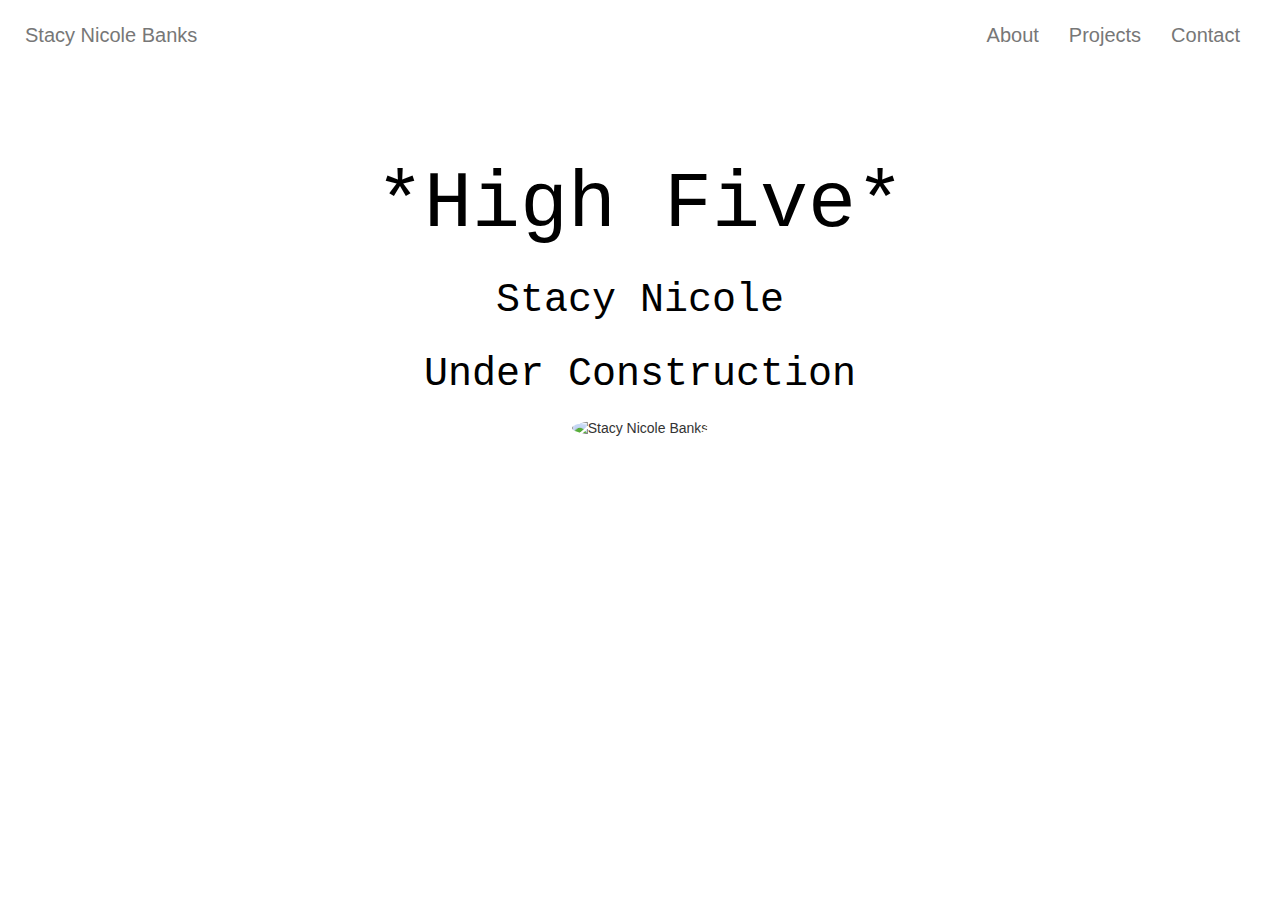
==== Website_under_construction.html @ e882a3a2 "added my picture" ====
<!DOCTYPE html>
<html>

<head>
    <title>Stacy Nicole</title>

    <head>
        <link rel="stylesheet" type="text/css" href="style.css">
        <meta charset="utf-8">
        <meta http-equiv="X-UA-Compatible" content="IE=edge">
        <meta name="viewport" content="width=device-width, initial-scale=1">
        <title>Bootstrap 101 Template</title>

        <!-- Bootstrap -->
        <link href="dist/css/bootstrap.min.css" rel="stylesheet">

        <!-- HTML5 shim and Respond.js for IE8 support of HTML5 elements and media queries -->
        <!-- WARNING: Respond.js doesn't work if you view the page via file:// -->
        <!--[if lt IE 9]>
      <script src="https://oss.maxcdn.com/html5shiv/3.7.2/html5shiv.min.js"></script>
      <script src="https://oss.maxcdn.com/respond/1.4.2/respond.min.js"></script>
      <![endif]-->
  </head>
</head>

<body>
    <nav class="navbar navbar-default" role="navigation" id="navigationbar">
      <div class="container-fluid">
        <!-- Brand and toggle get grouped for better mobile display -->
        <div class="navbar-header">
          <button type="button" class="navbar-toggle collapsed" data-toggle="collapse" data-target="#bs-example-navbar-collapse-1">
            <span class="sr-only">Toggle navigation</span>
            <span class="icon-bar"></span>
            <span class="icon-bar"></span>
            <span class="icon-bar"></span>
          </button>
          <a class="navbar-brand" href="#" id="stacy">Stacy Nicole Banks</a>
        </div>

        <!-- Collect the nav links, forms, and other content for toggling -->
        <div class="collapse navbar-collapse" id="bs-example-navbar-collapse-1">
          <ul class="nav navbar-nav">
          </ul>
          <ul class="nav navbar-nav navbar-right">
            <li><a href="#" id="navbuttons">About</a></li>
            <li><a href="#" id="navbuttons">Projects</a></li>
            <li><a href="#" id="navbuttons">Contact</a></li>
            <li class="dropdown">
              <ul class="dropdown-menu" role="menu">
              </ul>
            </li>
          </ul>
        </div><!-- /.navbar-collapse -->
      </div><!-- /.container-fluid -->
    </nav>
    <div class="row">
      <div class="col-md-12">
            <div class="welcomepage">
            <h1 class="day">*High Five*</h1>
            <h2 class="stacy">Stacy Nicole</h2>
            <h3 class="under">Under Construction</h3>
            <div class="row text-center">
            <img id="stacypic" src="stcybanks002.jpg" alt="Stacy Nicole Banks" class="img-circle">
            </div>
        </div>
      </div>
    </div>


<!--     <img src="..." alt="Shelf It" class="img-circle">
    <img src="..." alt="GPS Global Champion" class="img-circle">
    <img src="..." alt="..." class="img-circle"> -->


    <!-- jQuery (necessary for Bootstrap's JavaScript plugins) -->
    <script src="https://ajax.googleapis.com/ajax/libs/jquery/1.11.1/jquery.min.js"></script>
    <!-- Include all compiled plugins (below), or include individual files as needed -->
    <script src="dist/js/bootstrap.min.js"></script>
</body>

</html>
---- style.css ----
#navigationbar {
    background-color: transparent;
    border: transparent;
}
.navbar {
    padding: 10px;
}

#stacy {
    font-size: 20px;
}
#stacy:hover{
    color: purple;
}

#navbuttons {
    float: right;
    text-decoration: none;
    font-size: 20px;
}
#navbuttons:hover{
    color: purple;
}

 .welcomepage {
   background: url("Gradient-Background-17.jpg") no-repeat center fixed;
   width: 600px;
   height: 600px;
   background-color: transparent;
   padding-top: 350px;
   top: 0;
   bottom: 0;
   left: 0;
   right: 0;
   position: absolute;
   margin: auto;
}
.day {
   width: 600px;
   text-align: center;
   font-size: 60pt;
   color: black;
   font-family: courier;
   padding-bottom: 10px;
   background-color: transparent;
}
.stacy {
   text-align: center;
   color: black;
   font-size: 30pt;
   font-family: courier;
   padding-bottom: 10px;
   background-color: transparent;
}
.under {
   text-align: center;
   color: black;
   font-size: 30pt;
   font-family: courier;
   padding-bottom: 10px;
   background-color: transparent;
}
#stacypic {
    max-width: 300px;
    max-height: 300px;
}
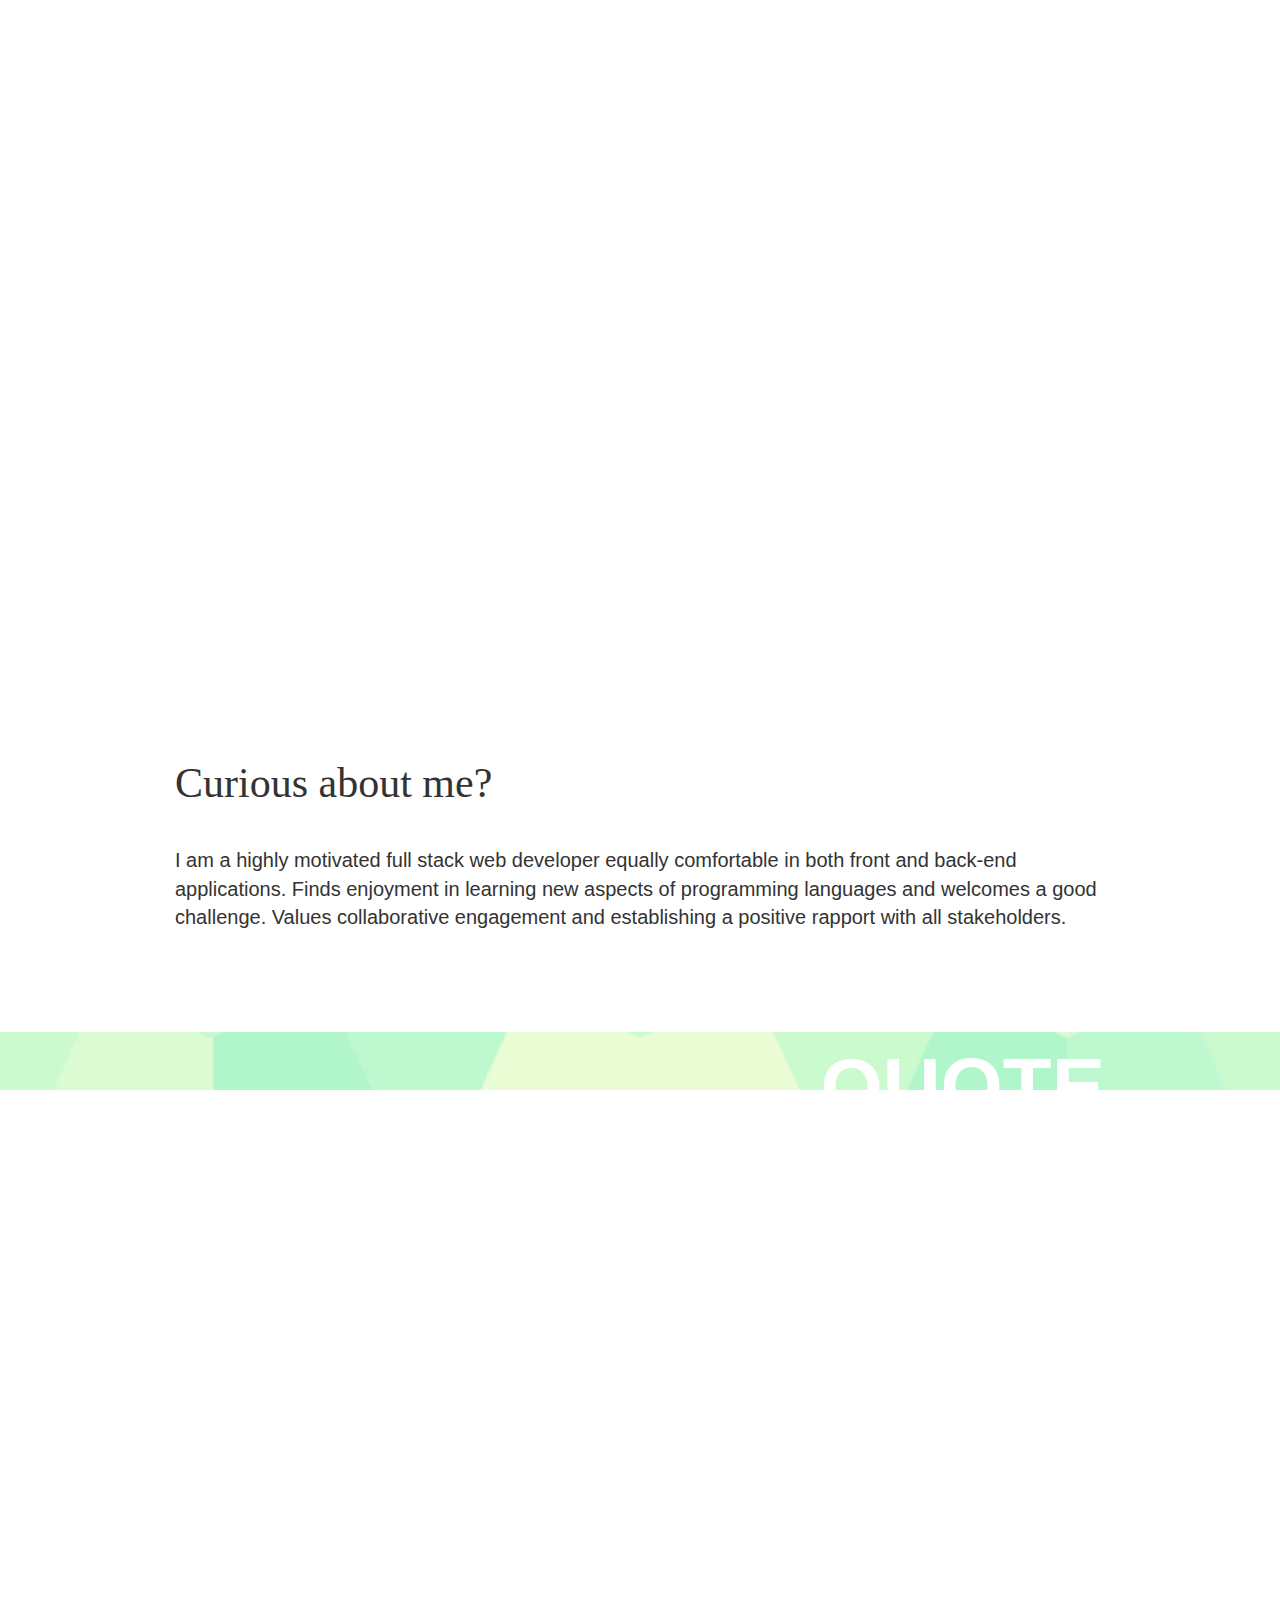
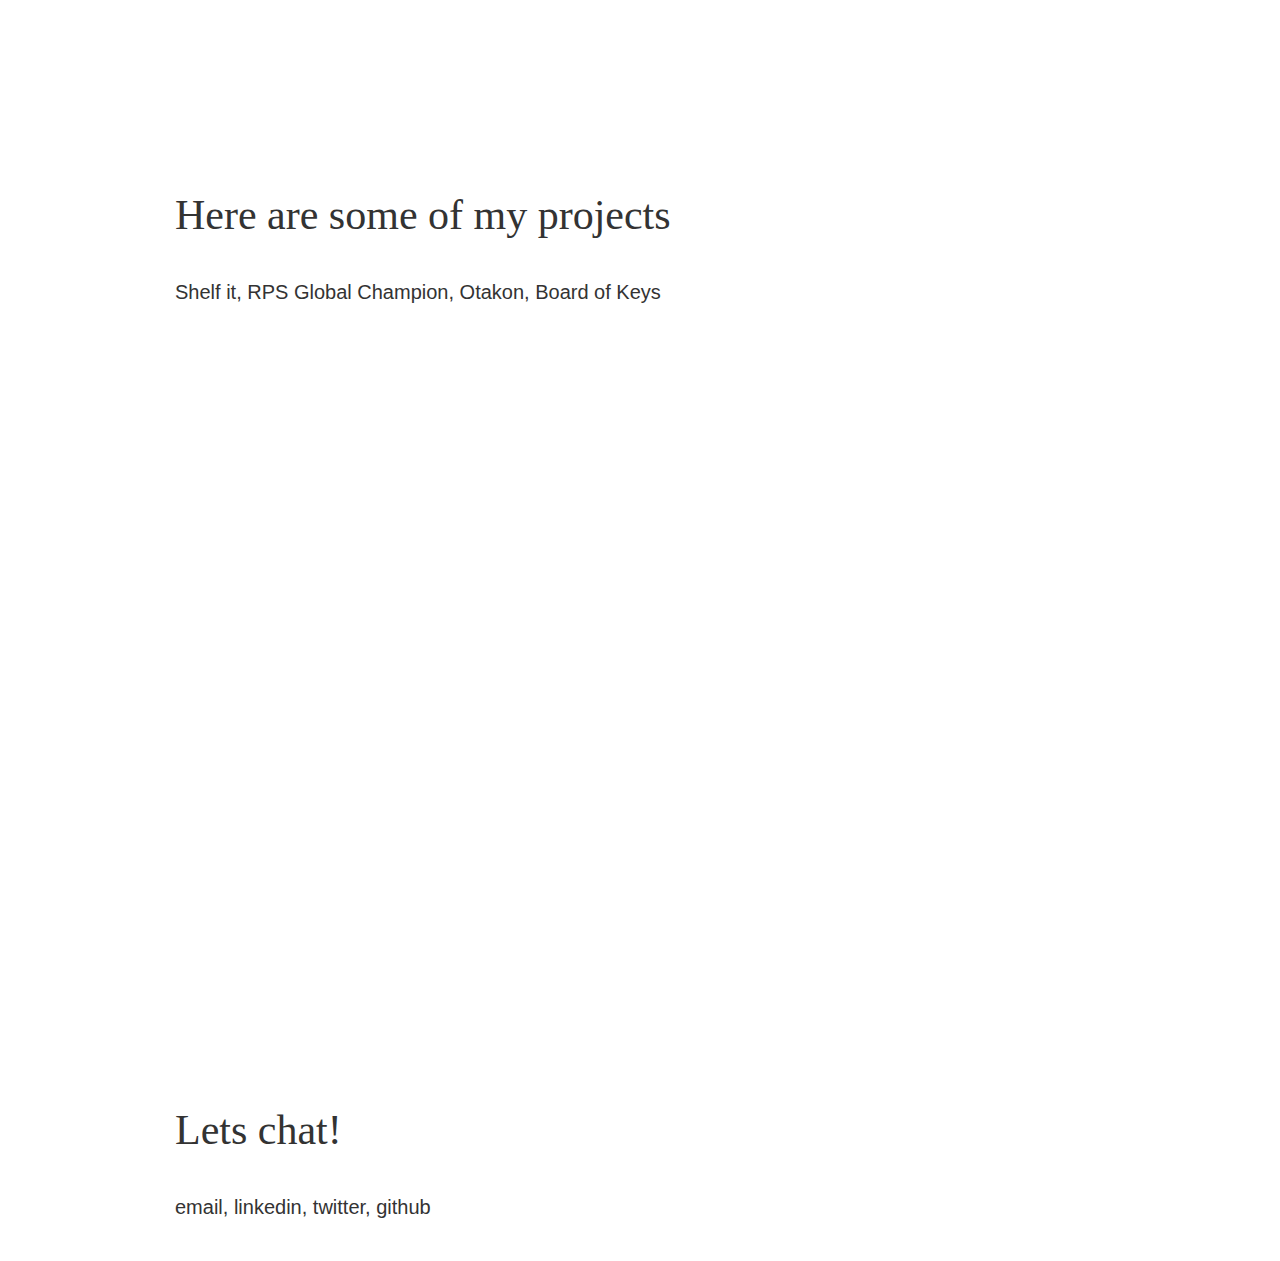
==== commit 53f24174: "made some major changes, its well on its way" ====
--- a/Website_under_construction.html
+++ b/Website_under_construction.html
@@ -2,10 +2,10 @@
 <html>
 
 <head>
-    <title>Stacy Nicole</title>
-
+    <title>Stacy Nicole Banks</title>
     <head>
         <link rel="stylesheet" type="text/css" href="style.css">
+        <link href="javascript.js" rel="stylesheet">
         <meta charset="utf-8">
         <meta http-equiv="X-UA-Compatible" content="IE=edge">
         <meta name="viewport" content="width=device-width, initial-scale=1">
@@ -13,7 +13,6 @@
 
         <!-- Bootstrap -->
         <link href="dist/css/bootstrap.min.css" rel="stylesheet">
-
         <!-- HTML5 shim and Respond.js for IE8 support of HTML5 elements and media queries -->
         <!-- WARNING: Respond.js doesn't work if you view the page via file:// -->
         <!--[if lt IE 9]>
@@ -24,58 +23,78 @@
 </head>
 
 <body>
-    <nav class="navbar navbar-default" role="navigation" id="navigationbar">
-      <div class="container-fluid">
-        <!-- Brand and toggle get grouped for better mobile display -->
-        <div class="navbar-header">
-          <button type="button" class="navbar-toggle collapsed" data-toggle="collapse" data-target="#bs-example-navbar-collapse-1">
-            <span class="sr-only">Toggle navigation</span>
-            <span class="icon-bar"></span>
-            <span class="icon-bar"></span>
-            <span class="icon-bar"></span>
-          </button>
-          <a class="navbar-brand" href="#" id="stacy">Stacy Nicole Banks</a>
+
+  <div class="row">
+    <div class="col-lg-12">
+      <section class="module parallax parallax-1">
+        <div class="container" id="welcome">
+          <h1 class="intro">I'm Stacy!</h1>
+          <h3 class="web">A web developer</h3>
         </div>
+      </section>
+    </div>
+  </div>
 
-        <!-- Collect the nav links, forms, and other content for toggling -->
-        <div class="collapse navbar-collapse" id="bs-example-navbar-collapse-1">
-          <ul class="nav navbar-nav">
-          </ul>
-          <ul class="nav navbar-nav navbar-right">
-            <li><a href="#" id="navbuttons">About</a></li>
-            <li><a href="#" id="navbuttons">Projects</a></li>
-            <li><a href="#" id="navbuttons">Contact</a></li>
-            <li class="dropdown">
-              <ul class="dropdown-menu" role="menu">
-              </ul>
-            </li>
-          </ul>
-        </div><!-- /.navbar-collapse -->
-      </div><!-- /.container-fluid -->
-    </nav>
-    <div class="row">
-      <div class="col-md-12">
-            <div class="welcomepage">
-            <h1 class="day">*High Five*</h1>
-            <h2 class="stacy">Stacy Nicole</h2>
-            <h3 class="under">Under Construction</h3>
-            <div class="row text-center">
-            <img id="stacypic" src="stcybanks002.jpg" alt="Stacy Nicole Banks" class="img-circle">
-            </div>
+  <div class="row">
+    <div class="col-lg-12">
+      <section class="module content">
+        <div class="container">
+          <h2>Curious about me?</h2>
+          <p>I am a highly motivated full stack web developer equally comfortable in both front and back-end applications. Finds enjoyment in learning new aspects of programming languages and welcomes a good challenge. Values collaborative engagement and establishing a positive rapport with all stakeholders.</p>
+          <br>
+          <p></p>
         </div>
-      </div>
+      </section>
     </div>
+  </div>
 
+  <div class="row">
+    <div class="col-lg-12">
+      <section class="module parallax parallax-2">
+        <div class="container">
+          <h1>Quote</h1>
+        </div>
+      </section>
+    </div>
+  </div>
 
-<!--     <img src="..." alt="Shelf It" class="img-circle">
-    <img src="..." alt="GPS Global Champion" class="img-circle">
-    <img src="..." alt="..." class="img-circle"> -->
+  <div class="row">
+    <div class="col-lg-12">
+      <section class="module content">
+        <div class="container">
+          <h2>Here are some of my projects</h2>
+          <p>Shelf it, RPS Global Champion, Otakon, Board of Keys</p>
+        </div>
+      </section>
+    </div>
+  </div>
+
+  <div class="row">
+    <div class="col-lg-12">
+      <section class="module parallax parallax-3">
+        <div class="container">
+          <h1>Quote</h1>
+        </div>
+      </section>
+    </div>
+  </div>
+
+  <div class="row">
+    <div class="col-lg-12">
+      <section class="module content">
+        <div class="container">
+          <h2>Lets chat!</h2>
+          <p>email, linkedin, twitter, github</p>
+        </div>
+      </section>
+    </div>
+  </div>
 
 
     <!-- jQuery (necessary for Bootstrap's JavaScript plugins) -->
     <script src="https://ajax.googleapis.com/ajax/libs/jquery/1.11.1/jquery.min.js"></script>
     <!-- Include all compiled plugins (below), or include individual files as needed -->
-    <script src="dist/js/bootstrap.min.js"></script>
+    <!-- <script src="dist/js/bootstrap.min.js"></script> -->
 </body>
 
 </html>--- a/style.css
+++ b/style.css
@@ -1,66 +1,97 @@
-#navigationbar {
-    background-color: transparent;
-    border: transparent;
-}
-.navbar {
-    padding: 10px;
+.container {
+  max-width: 960px;
+  margin: 0 auto;
 }
 
-#stacy {
-    font-size: 20px;
+section.module:last-child {
+  margin-bottom: 0;
 }
-#stacy:hover{
-    color: purple;
+section.module h2 {
+  margin-bottom: 40px;
+  font-family: "Roboto Slab", serif;
+  font-size: 30px;
+}
+section.module p {
+  margin-bottom: 40px;
+  font-size: 16px;
+  font-weight: 300;
+}
+section.module p:last-child {
+  margin-bottom: 0;
+}
+section.module.content {
+  padding: 40px 0;
 }
 
-#navbuttons {
-    float: right;
-    text-decoration: none;
-    font-size: 20px;
+section.module.parallax {
+  height: 700px;
+  background-position: 50% 50%;
+  background-repeat: no-repeat;
+  background-attachment: fixed;
+  background-size: cover;
 }
-#navbuttons:hover{
-    color: purple;
+#welcome {
+  padding-top: 200px;
+  padding-right: 50px;
+  max-width: 500px;
+  float: right;
+}
+.intro {
+  line-height: 100px;
+  text-align: center;
+}
+.web {
+  line-height: 100px;
+  text-align: right;
+}
+section.module.parallax h1 {
+  font-size: 48px;
+  line-height: 70px;
+  font-weight: 700;
+  text-align: right;
+  text-transform: uppercase;
+  color: #EEE8AA;
 }
 
- .welcomepage {
-   background: url("Gradient-Background-17.jpg") no-repeat center fixed;
-   width: 600px;
-   height: 600px;
-   background-color: transparent;
-   padding-top: 350px;
-   top: 0;
-   bottom: 0;
-   left: 0;
-   right: 0;
-   position: absolute;
-   margin: auto;
+section.module.parallax h3 {
+  font-size: 48px;
+  line-height: 50px;
+  font-weight: 700;
+  text-transform: uppercase;
+  color: #EEE8AA;
 }
-.day {
-   width: 600px;
-   text-align: center;
-   font-size: 60pt;
-   color: black;
-   font-family: courier;
-   padding-bottom: 10px;
-   background-color: transparent;
+
+section.module.parallax-1 {
+  background-image: url("001.jpg");
 }
-.stacy {
-   text-align: center;
-   color: black;
-   font-size: 30pt;
-   font-family: courier;
-   padding-bottom: 10px;
-   background-color: transparent;
+
+section.module.parallax-2 {
+  background-image: url("congruent_pentagon.png");
 }
-.under {
-   text-align: center;
-   color: black;
-   font-size: 30pt;
-   font-family: courier;
-   padding-bottom: 10px;
-   background-color: transparent;
+
+section.module.parallax-3 {
+  background-image: url("congruent_pentagon.png");
 }
-#stacypic {
-    max-width: 300px;
-    max-height: 300px;
+
+@media all and (min-width: 600px) {
+  section.module h2 {
+    font-size: 42px;
+  }
+  section.module p {
+    font-size: 20px;
+  }
+  section.module.parallax h1 {
+    font-size: 96px;
+  }
 }
+
+@media all and (min-width: 960px) {
+  section.module.parallax h1 {
+    font-size: 80px;
+    color: white;
+  }
+   section.module.parallax h3 {
+    font-size: 50px;
+    color: white;
+  }
+}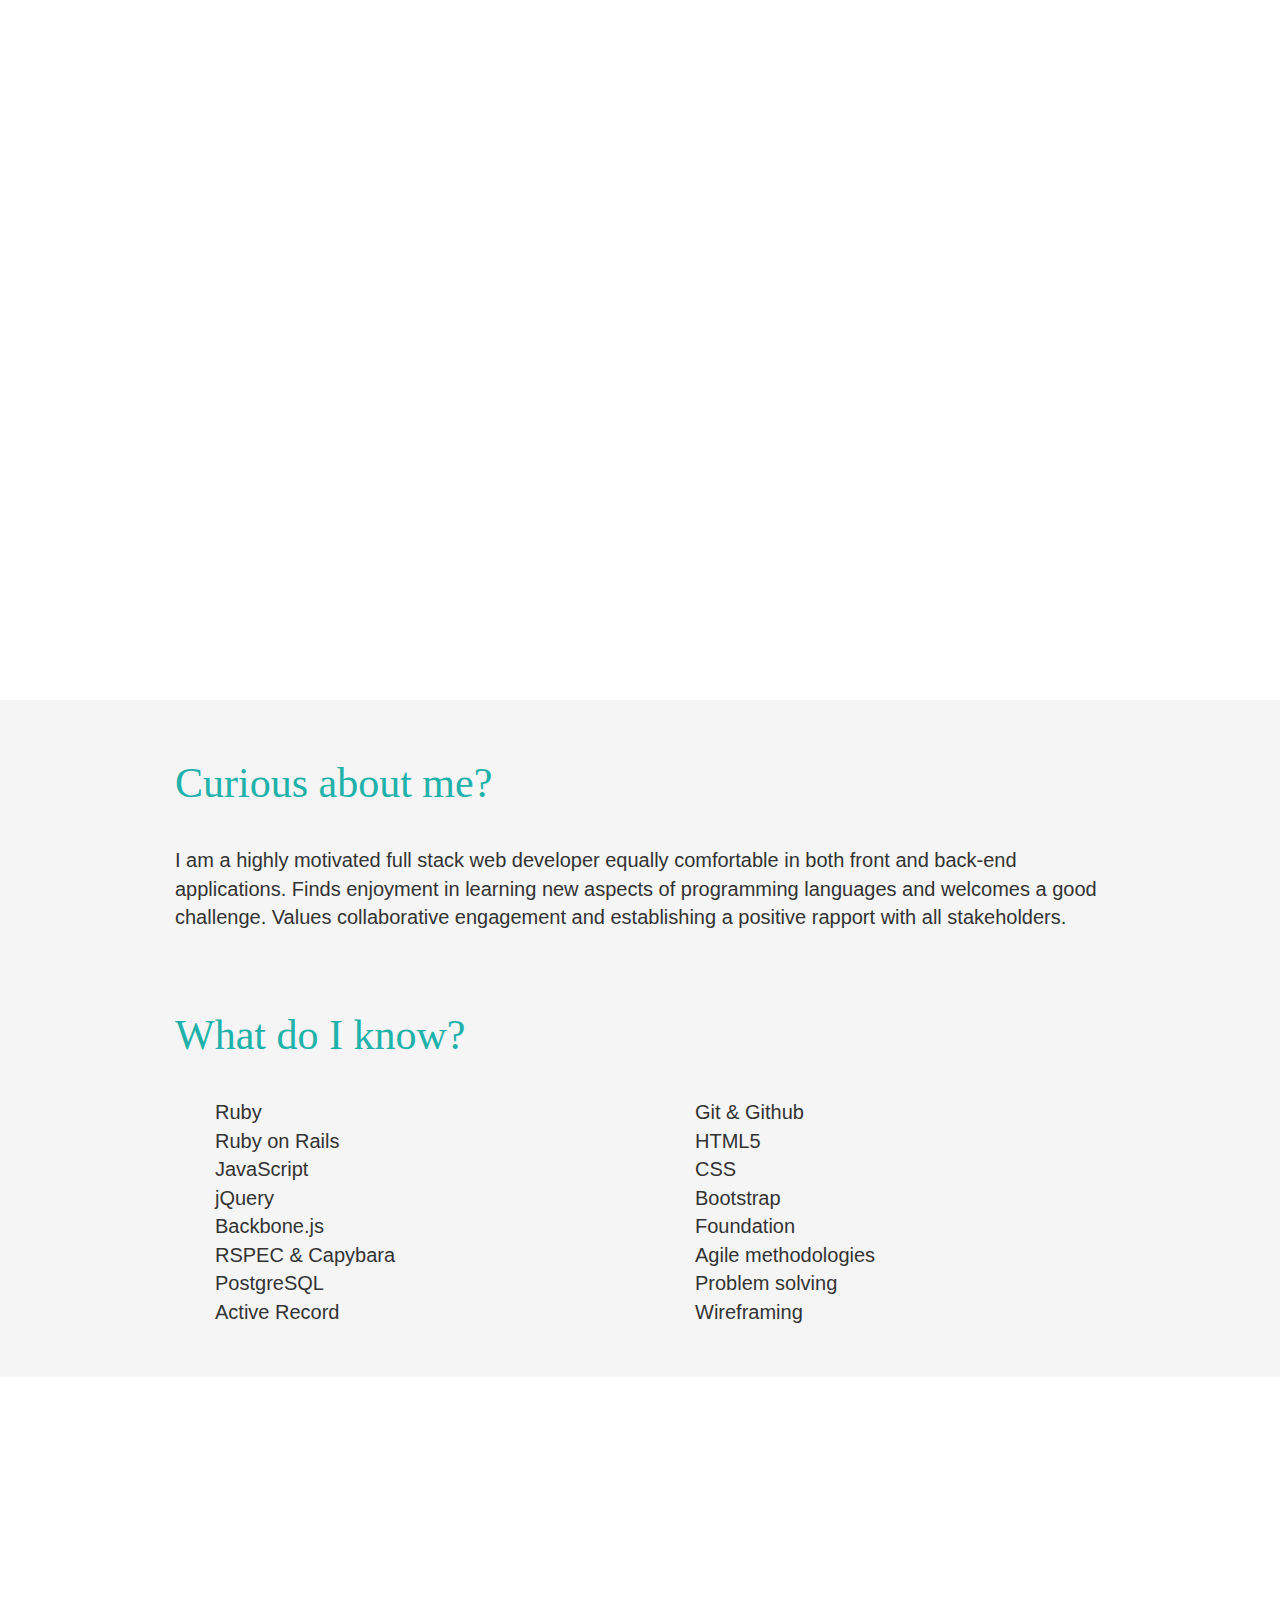
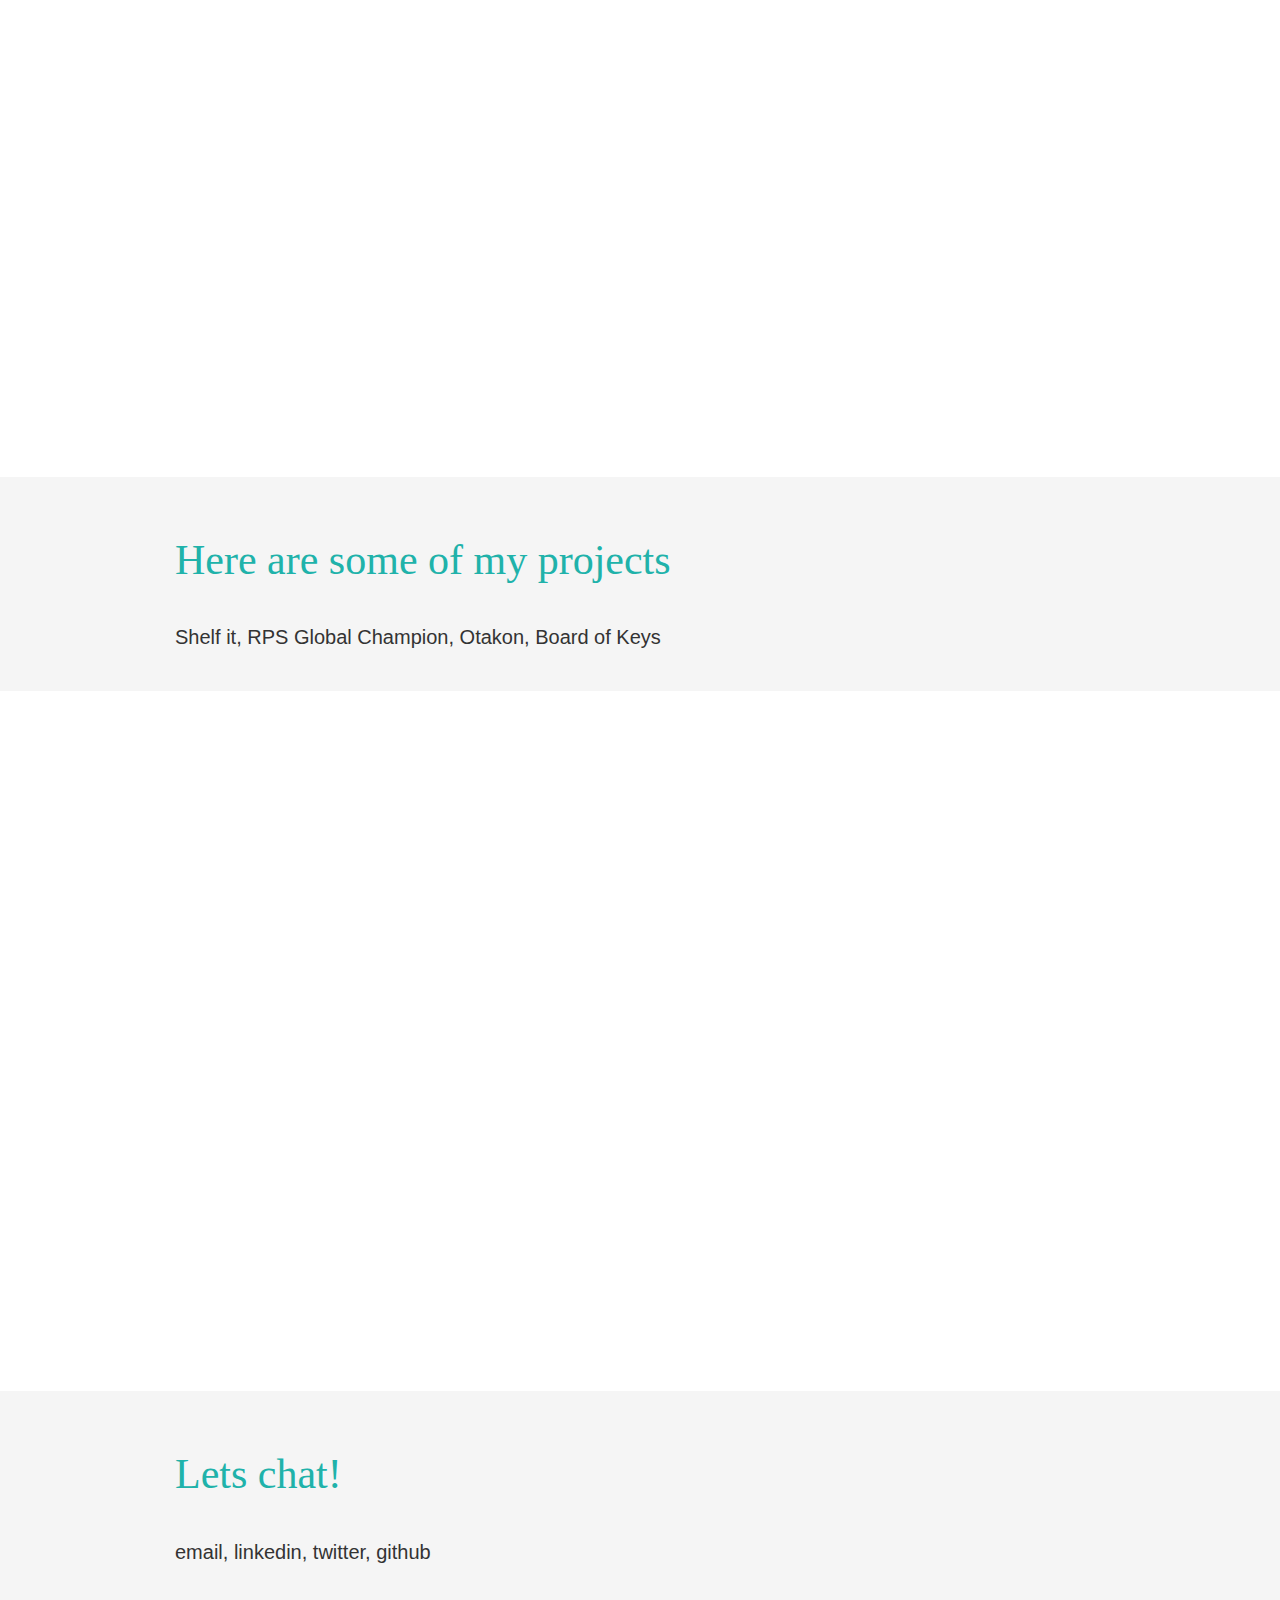
==== commit 537ee90e: "got a theme going finally!" ====
--- a/Website_under_construction.html
+++ b/Website_under_construction.html
@@ -28,7 +28,7 @@
     <div class="col-lg-12">
       <section class="module parallax parallax-1">
         <div class="container" id="welcome">
-          <h1 class="intro">I'm Stacy!</h1>
+          <h1 class="intro">I'm Stacy</h1>
           <h3 class="web">A web developer</h3>
         </div>
       </section>
@@ -42,7 +42,33 @@
           <h2>Curious about me?</h2>
           <p>I am a highly motivated full stack web developer equally comfortable in both front and back-end applications. Finds enjoyment in learning new aspects of programming languages and welcomes a good challenge. Values collaborative engagement and establishing a positive rapport with all stakeholders.</p>
           <br>
-          <p></p>
+          <h2>What do I know?</h2>
+          <div class="row">
+            <div class="col-md-6">
+              <ul>
+                <li>Ruby</li>
+                <li>Ruby on Rails</li>
+                <li>JavaScript</li>
+                <li>jQuery</li>
+                <li>Backbone.js</li>
+                <li>RSPEC & Capybara</li>
+                <li>PostgreSQL</li>
+                <li>Active Record</li>
+              </ul>
+            </div>
+            <div class="col-md-6" >
+              <ul>
+                <li>Git & Github</li>
+                <li>HTML5</li>
+                <li>CSS</li>
+                <li>Bootstrap</li>
+                <li>Foundation</li>
+                <li>Agile methodologies</li>
+                <li>Problem solving</li>
+                <li>Wireframing</li>
+              </ul>
+            </div>
+          </div> 
         </div>
       </section>
     </div>
--- a/style.css
+++ b/style.css
@@ -21,6 +21,7 @@
 }
 section.module.content {
   padding: 40px 0;
+  background-color: #F5F5F5;
 }
 
 section.module.parallax {
@@ -76,6 +77,7 @@
 @media all and (min-width: 600px) {
   section.module h2 {
     font-size: 42px;
+    color: #20B2AA;
   }
   section.module p {
     font-size: 20px;
@@ -94,4 +96,16 @@
     font-size: 50px;
     color: white;
   }
+}
+
+#list {
+  max-width: 500px;
+}
+
+ul {
+  list-style-type: none;
+}
+li {
+  font-size: 20px;
+  font-weight: 300;
 }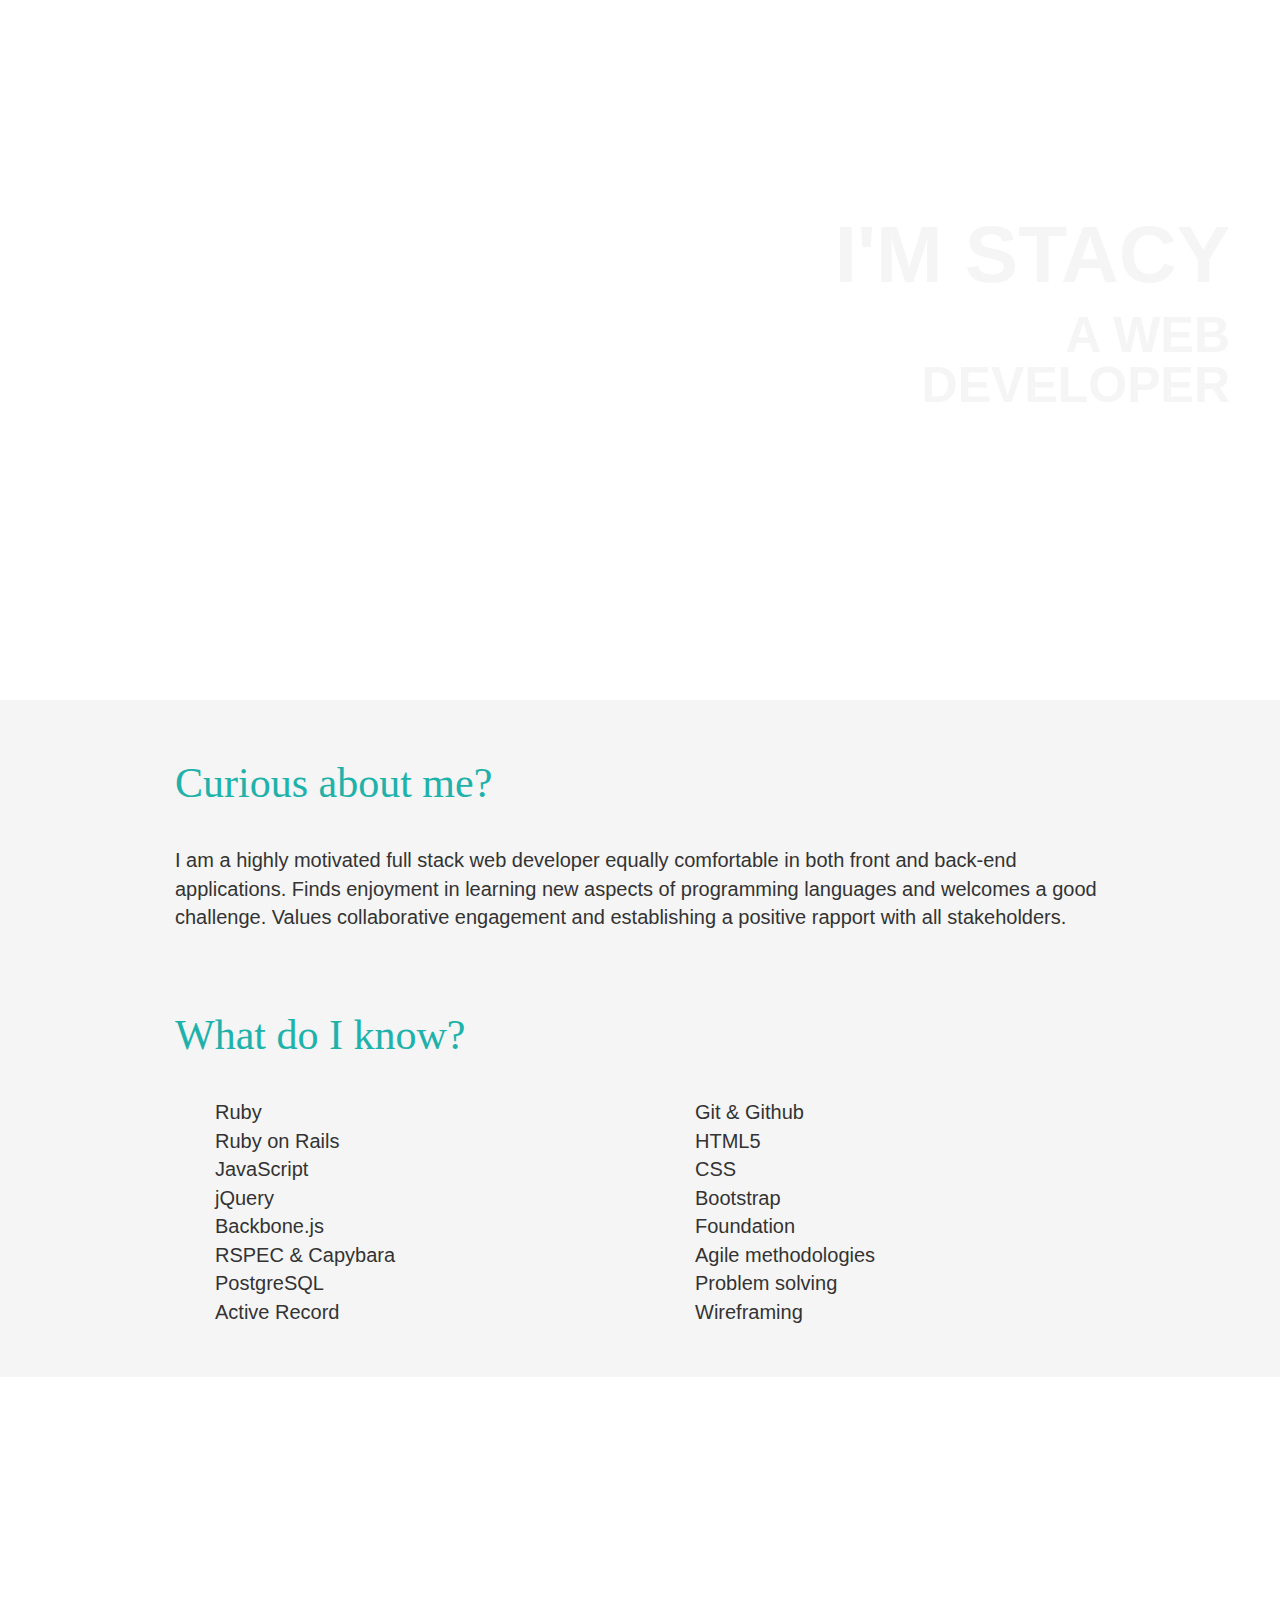
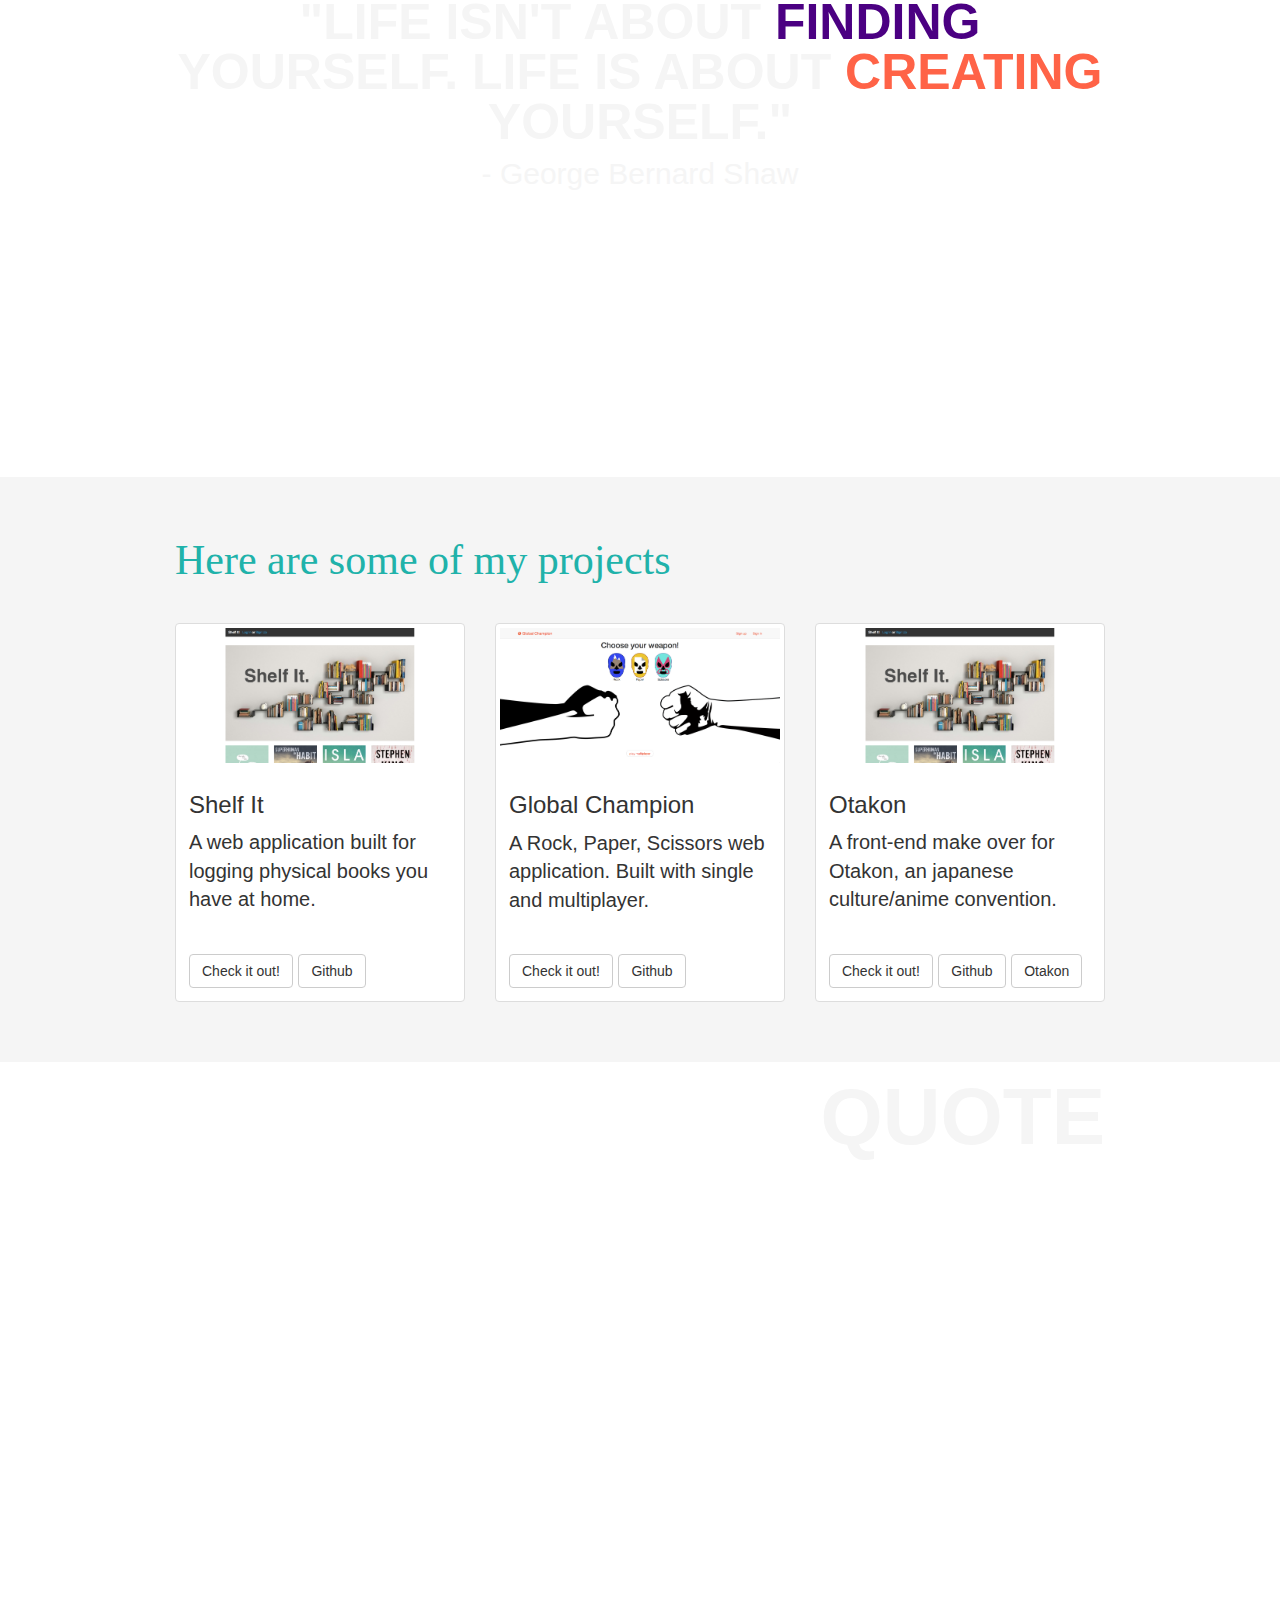
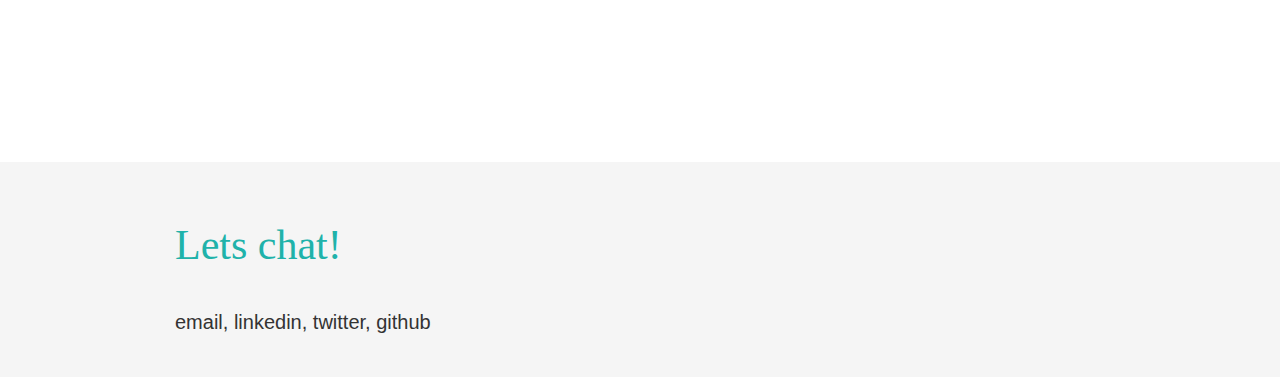
==== commit 440d4637: "added projects and more adjustments to styling" ====
--- a/Website_under_construction.html
+++ b/Website_under_construction.html
@@ -77,8 +77,9 @@
   <div class="row">
     <div class="col-lg-12">
       <section class="module parallax parallax-2">
-        <div class="container">
-          <h1>Quote</h1>
+        <div class="container" id="quote1">
+          <h3 class="george">"Life isn't about <font color="indigo">finding </font> yourself. Life is about <font color="tomato">creating </font> yourself."</h3>
+          <h4>- George Bernard Shaw</h4>
         </div>
       </section>
     </div>
@@ -89,7 +90,40 @@
       <section class="module content">
         <div class="container">
           <h2>Here are some of my projects</h2>
-          <p>Shelf it, RPS Global Champion, Otakon, Board of Keys</p>
+         <div class="row">
+            <div class="col-sm-6 col-md-4">
+              <div class="thumbnail">
+                <img src="shelfit.png" alt="Shelf It" >
+                <div class="caption">
+                  <h3>Shelf It</h3>
+                  <p>A web application built for logging physical books you have at home. </p>
+                  <p><a href="https://murmuring-escarpment-3877.herokuapp.com/" class="btn btn-default" role="button">Check it out!</a>   <a href="https://github.com/stacybanks514/Shelf_It" class="btn btn-default" role="button">Github</a></p>
+                </div>
+              </div>
+            </div>
+            <div class="col-sm-6 col-md-4">
+              <div class="thumbnail">
+                <img src="rps.png" alt="Global Champion RPS" >
+                <div class="caption">
+                  <h3>Global Champion</h3>
+                  <p>A Rock, Paper, Scissors web application. Built with single and multiplayer.</p>
+                  <p><a href="https://globalchampion.herokuapp.com/" class="btn btn-default" role="button">Check it out!</a>   <a href="https://github.com/seanlarge/RPS_GLOBALCHAMPION" class="btn btn-default" role="button">Github</a></p>
+                </div>
+              </div>
+            </div>
+            <div class="col-sm-6 col-md-4">
+              <div class="thumbnail">
+                <img src="shelfit.png" alt="Shelf It" >
+                <div class="caption">
+                  <h3>Otakon</h3>
+                  <p>A front-end make over for Otakon, an japanese culture/anime convention. </p>
+                  <p><a href="https://stormy-fjord-2951.herokuapp.com/" class="btn btn-default" role="button">Check it out!</a>   <a href="https://github.com/stacybanks514/Otakon_Website" class="btn btn-default" role="button">Github</a>
+                    <a href="https://www.otakon.com/default.asp" class="btn btn-default" role="button">Otakon</a>
+                  </p>
+                </div>
+              </div>
+            </div>
+          </div>
         </div>
       </section>
     </div>
--- a/style.css
+++ b/style.css
@@ -31,27 +31,14 @@
   background-attachment: fixed;
   background-size: cover;
 }
-#welcome {
-  padding-top: 200px;
-  padding-right: 50px;
-  max-width: 500px;
-  float: right;
-}
-.intro {
-  line-height: 100px;
-  text-align: center;
-}
-.web {
-  line-height: 100px;
-  text-align: right;
-}
+
 section.module.parallax h1 {
   font-size: 48px;
   line-height: 70px;
   font-weight: 700;
   text-align: right;
   text-transform: uppercase;
-  color: #EEE8AA;
+  color: #F5F5F5;
 }
 
 section.module.parallax h3 {
@@ -59,7 +46,7 @@
   line-height: 50px;
   font-weight: 700;
   text-transform: uppercase;
-  color: #EEE8AA;
+  color: #F5F5F5;
 }
 
 section.module.parallax-1 {
@@ -67,11 +54,12 @@
 }
 
 section.module.parallax-2 {
-  background-image: url("congruent_pentagon.png");
+  background-image: url("001.jpg");
+  /*background-color: peachpuff;*/
 }
 
 section.module.parallax-3 {
-  background-image: url("congruent_pentagon.png");
+  background-image: url("001.jpg");
 }
 
 @media all and (min-width: 600px) {
@@ -90,14 +78,32 @@
 @media all and (min-width: 960px) {
   section.module.parallax h1 {
     font-size: 80px;
-    color: white;
+    color: #F5F5F5;
   }
    section.module.parallax h3 {
     font-size: 50px;
-    color: white;
+    color: #F5F5F5;
+  }
+  section.module.parallax h4 {
+    font-size: 30px;
+    color: #F5F5F5;
   }
 }
-
+#welcome {
+  padding-top: 200px;
+  padding-right: 50px;
+  max-width: 500px;
+  float: right;
+  text-align: right;
+}
+.intro {
+  line-height: 100px;
+  text-align: center;
+}
+.web {
+  line-height: 100px;
+  text-align: right;
+}
 #list {
   max-width: 500px;
 }
@@ -108,4 +114,9 @@
 li {
   font-size: 20px;
   font-weight: 300;
+}
+#quote1 {
+  padding-top: 200px;
+ 
+  text-align: center;
 }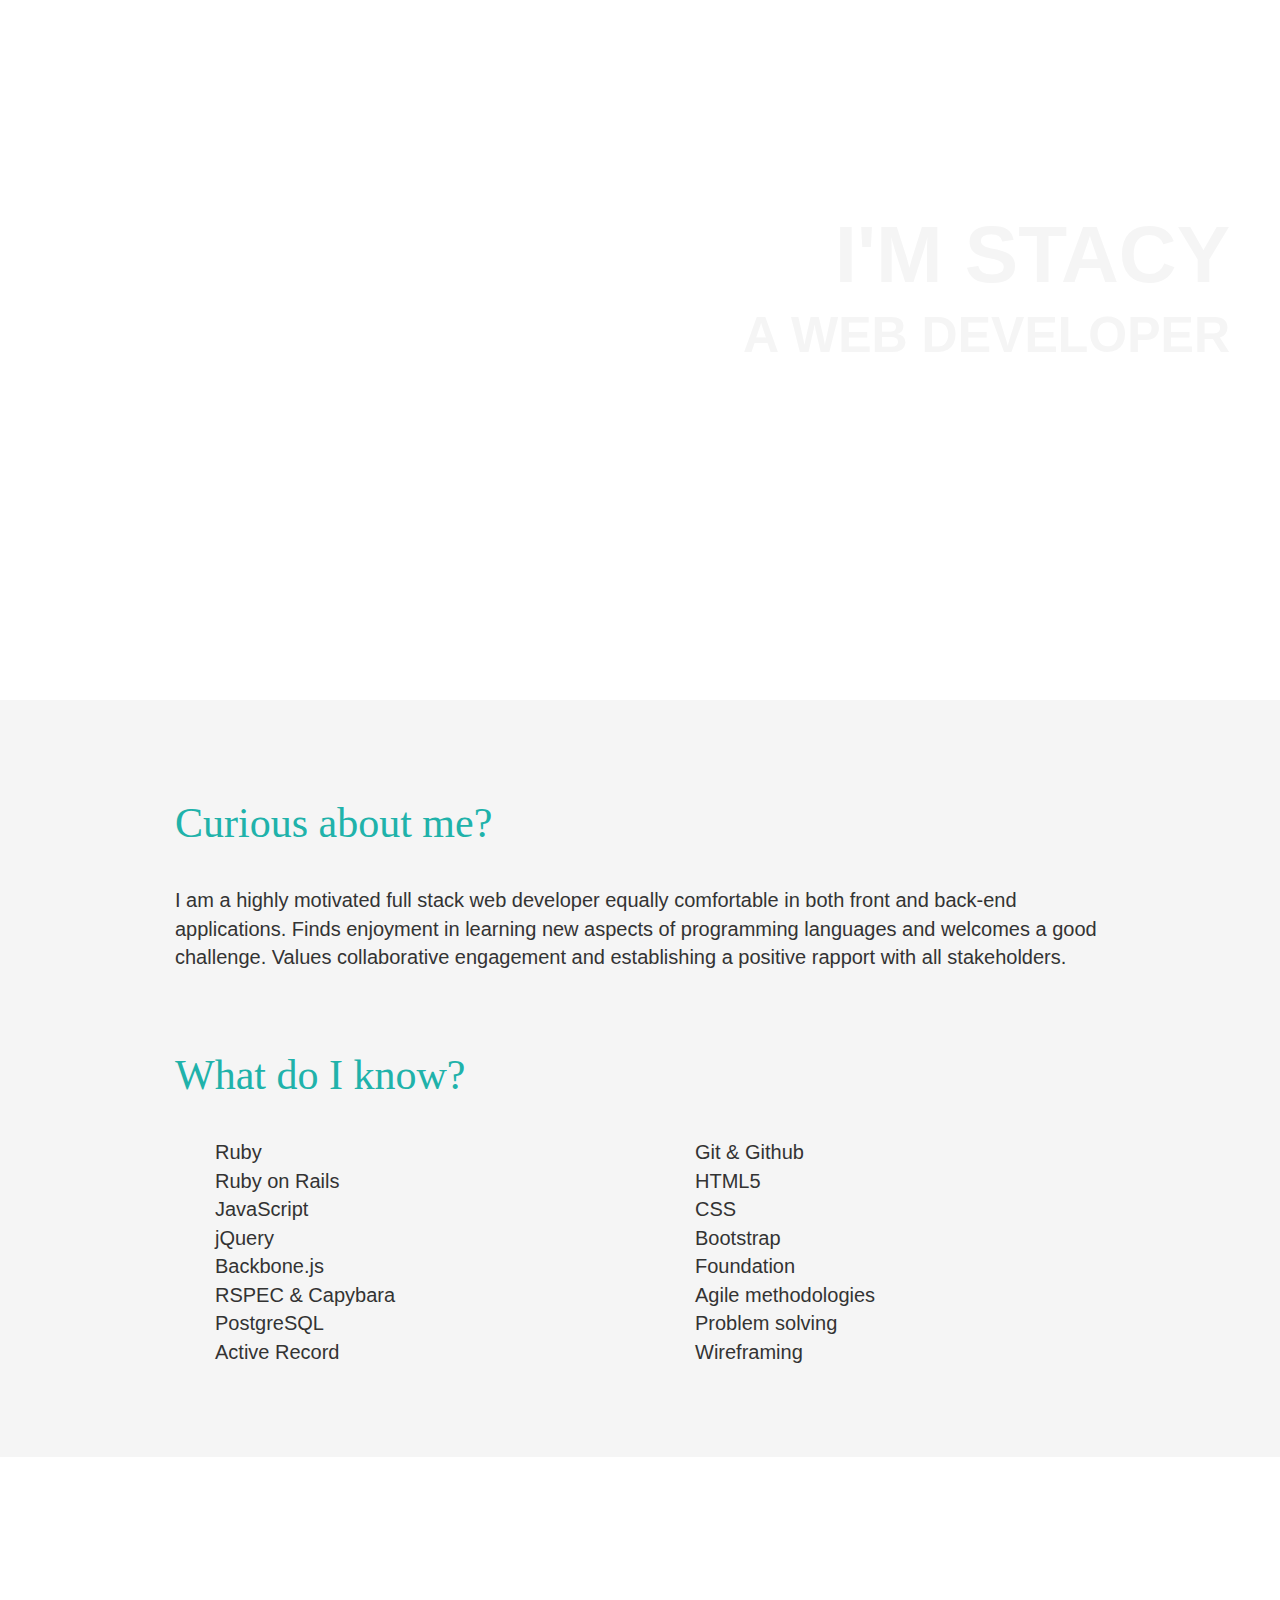
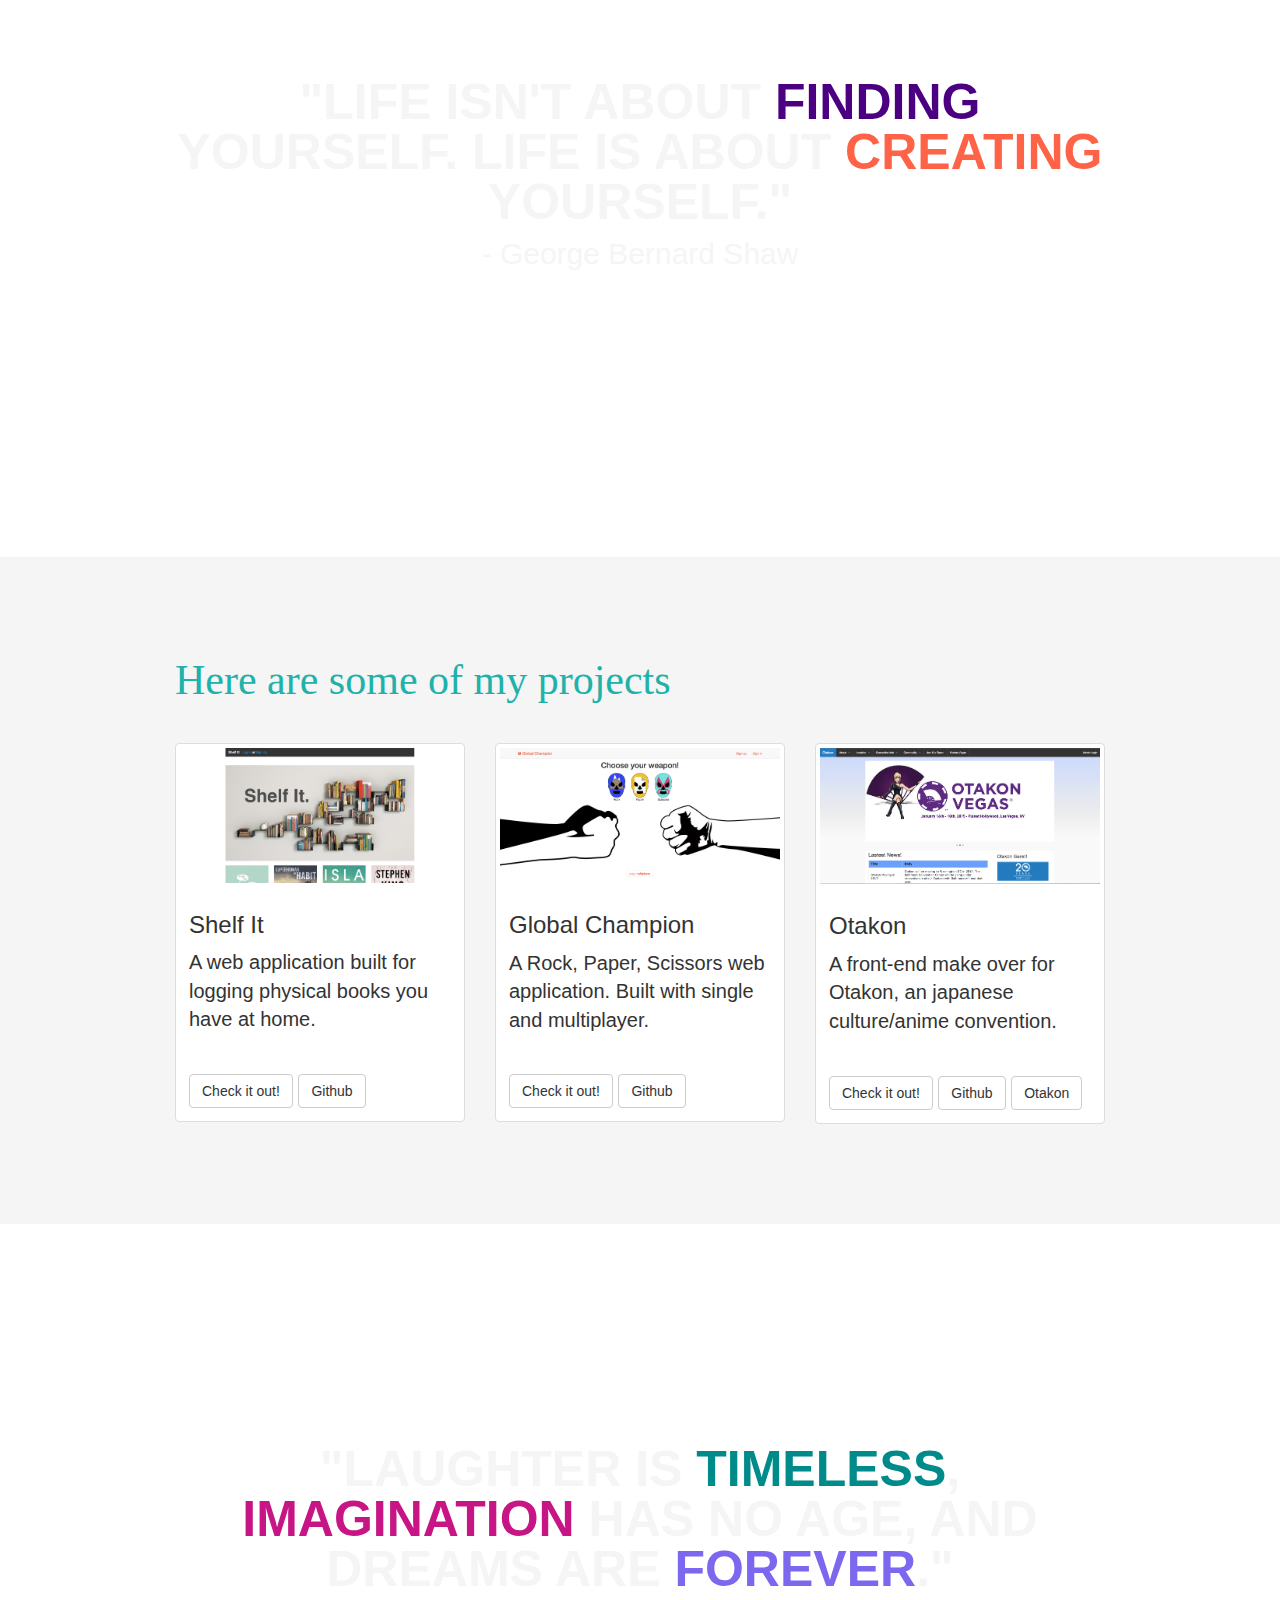
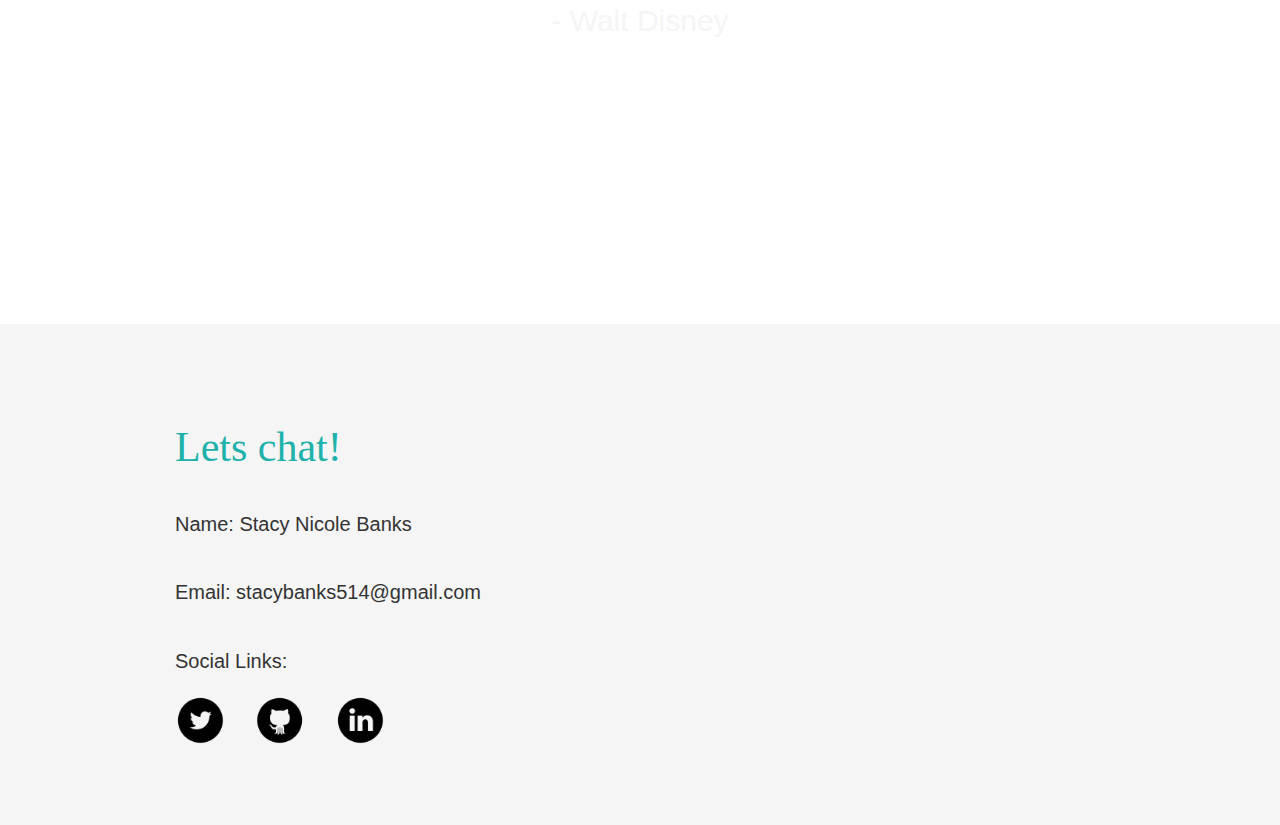
==== commit dfe18d79: "i think it's finished!" ====
--- a/Website_under_construction.html
+++ b/Website_under_construction.html
@@ -9,7 +9,6 @@
         <meta charset="utf-8">
         <meta http-equiv="X-UA-Compatible" content="IE=edge">
         <meta name="viewport" content="width=device-width, initial-scale=1">
-        <title>Bootstrap 101 Template</title>
 
         <!-- Bootstrap -->
         <link href="dist/css/bootstrap.min.css" rel="stylesheet">
@@ -78,7 +77,7 @@
     <div class="col-lg-12">
       <section class="module parallax parallax-2">
         <div class="container" id="quote1">
-          <h3 class="george">"Life isn't about <font color="indigo">finding </font> yourself. Life is about <font color="tomato">creating </font> yourself."</h3>
+          <h3>"Life isn't about <font color="indigo">finding </font> yourself. Life is about <font color="tomato">creating </font> yourself."</h3>
           <h4>- George Bernard Shaw</h4>
         </div>
       </section>
@@ -113,7 +112,7 @@
             </div>
             <div class="col-sm-6 col-md-4">
               <div class="thumbnail">
-                <img src="shelfit.png" alt="Shelf It" >
+                <img src="otakon.png" alt="Shelf It" >
                 <div class="caption">
                   <h3>Otakon</h3>
                   <p>A front-end make over for Otakon, an japanese culture/anime convention. </p>
@@ -132,8 +131,9 @@
   <div class="row">
     <div class="col-lg-12">
       <section class="module parallax parallax-3">
-        <div class="container">
-          <h1>Quote</h1>
+        <div class="container" id="quote1">
+            <h3>"Laughter is <font color="darkcyan">timeless</font>, <font color="mediumvioletred">imagination</font> has no age, and dreams are <font color="mediumslateblue">forever</font>."</h3>
+          <h4>- Walt Disney</h4>
         </div>
       </section>
     </div>
@@ -142,9 +142,33 @@
   <div class="row">
     <div class="col-lg-12">
       <section class="module content">
-        <div class="container">
-          <h2>Lets chat!</h2>
-          <p>email, linkedin, twitter, github</p>
+        <div class="container" id="social-box">
+          <div class="row" >
+            <div class="col-lg-12">
+              <h2>Lets chat!</h2>
+              <p> Name: Stacy Nicole Banks </p> 
+              <p> Email: stacybanks514@gmail.com </p> 
+              <p> Social Links: </p> 
+            </div>
+          </div>
+          <div class="row">
+            <div class="col-md-1">
+              <br>
+              <a href="https://twitter.com/HonestlySNB">
+                <img src="twitter.png" class="img-responsive" alt="Responsive image">
+              </a>
+            </div>
+            <div class="col-md-1">
+              <br>
+              <a href="https://github.com/stacybanks514">
+                <img src="github.png" class="img-responsive" alt="Responsive image"></div>
+              </a>
+            <div class="col-md-1">
+              <br>
+              <a href="https://www.linkedin.com/pub/stacy-banks/31/575/679">
+                <img src="linkedin.png" class="img-responsive" alt="Responsive image"></div> 
+              </a>
+          </div>
         </div>
       </section>
     </div>
--- a/style.css
+++ b/style.css
@@ -20,7 +20,7 @@
   margin-bottom: 0;
 }
 section.module.content {
-  padding: 40px 0;
+  padding: 80px 0;
   background-color: #F5F5F5;
 }
 
@@ -92,7 +92,7 @@
 #welcome {
   padding-top: 200px;
   padding-right: 50px;
-  max-width: 500px;
+  max-width: 700px;
   float: right;
   text-align: right;
 }
@@ -115,8 +115,14 @@
   font-size: 20px;
   font-weight: 300;
 }
+.social {
+    display: inline;
+}
 #quote1 {
   padding-top: 200px;
  
   text-align: center;
+}
+.social-box {
+  padding: 30px;
 }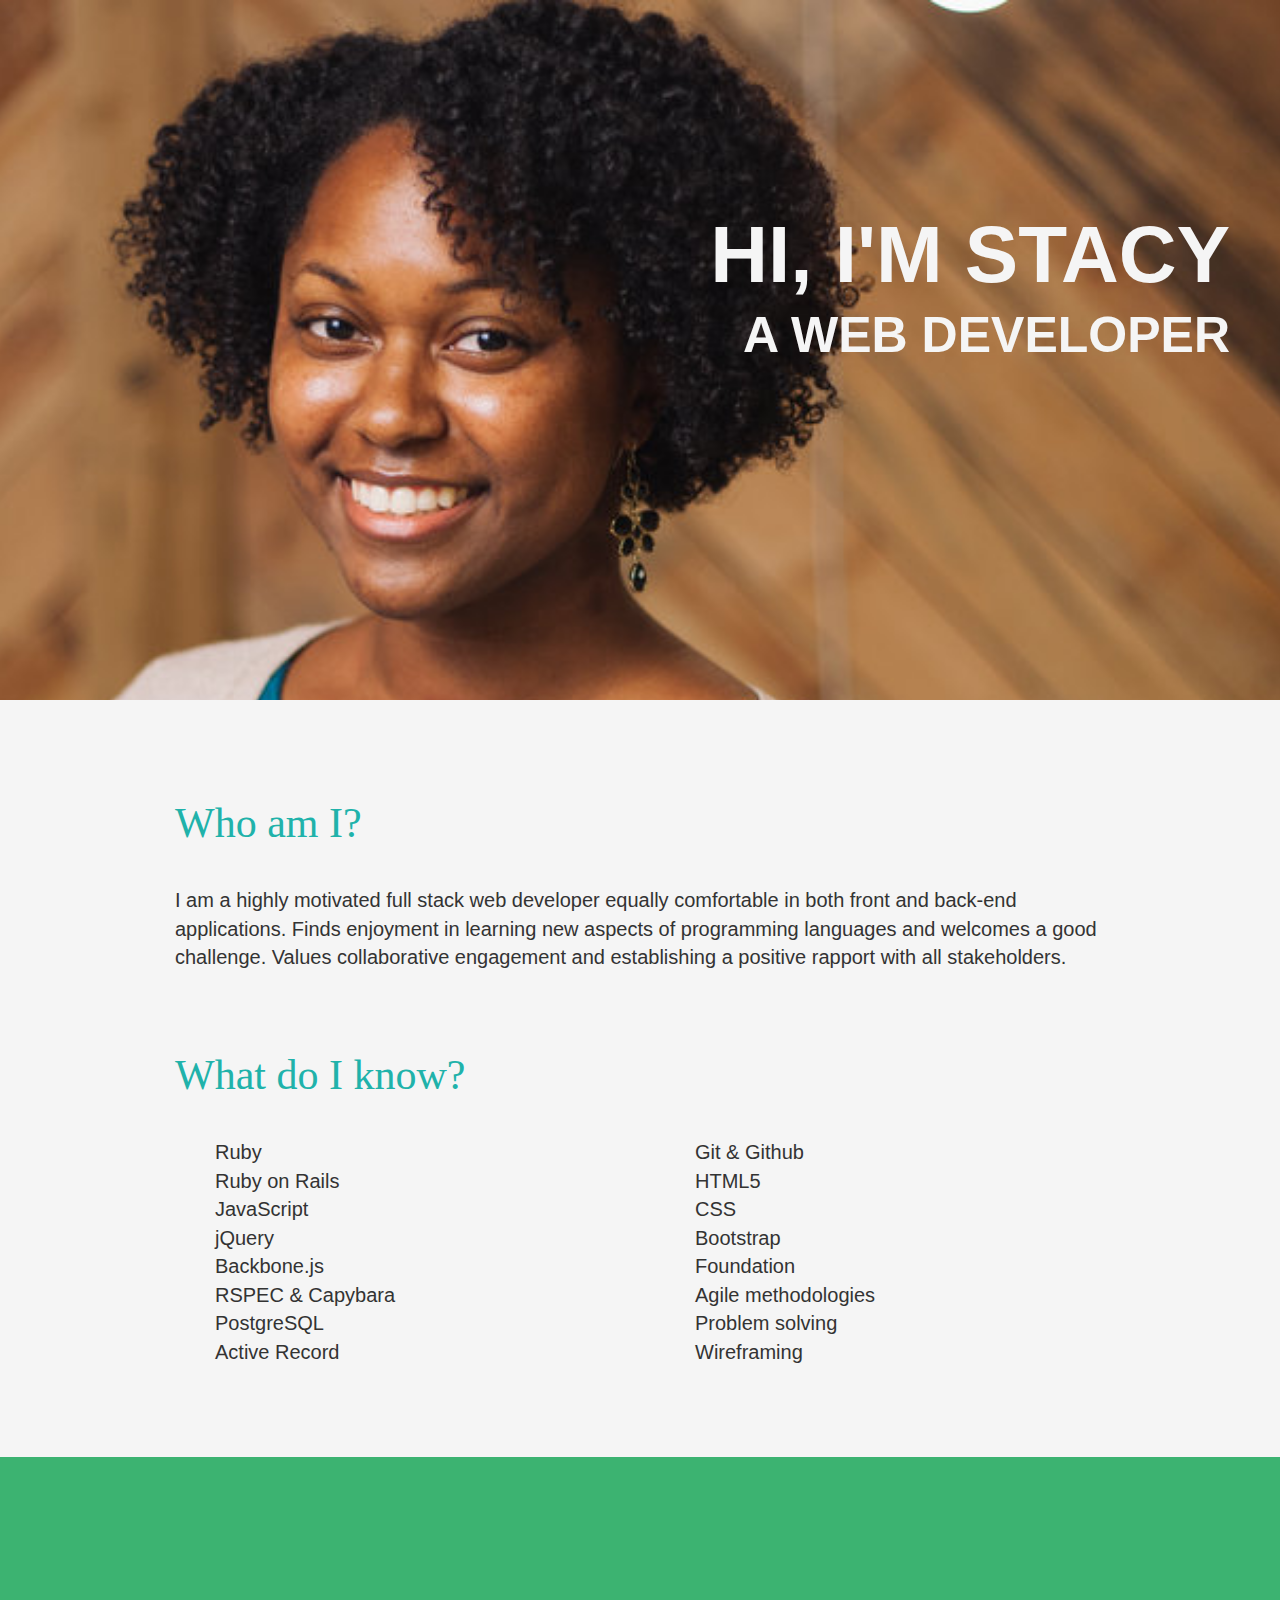
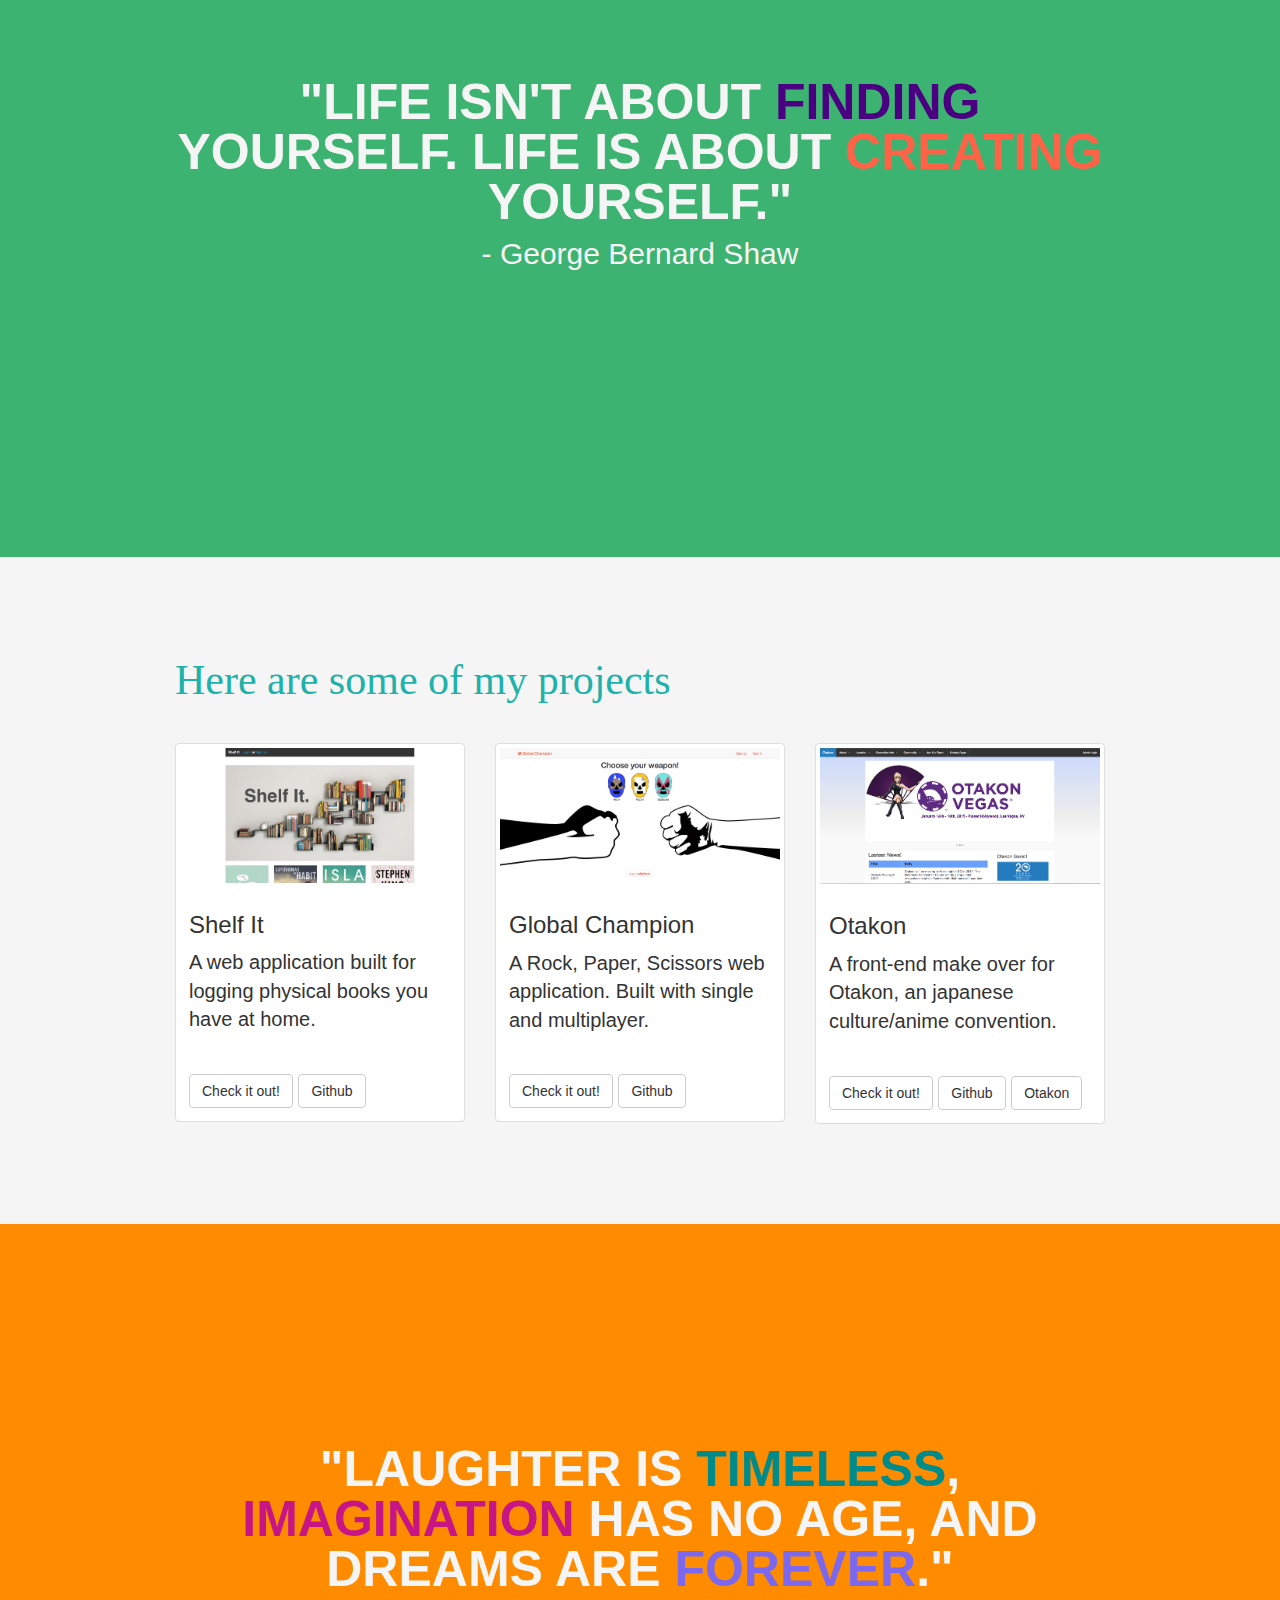
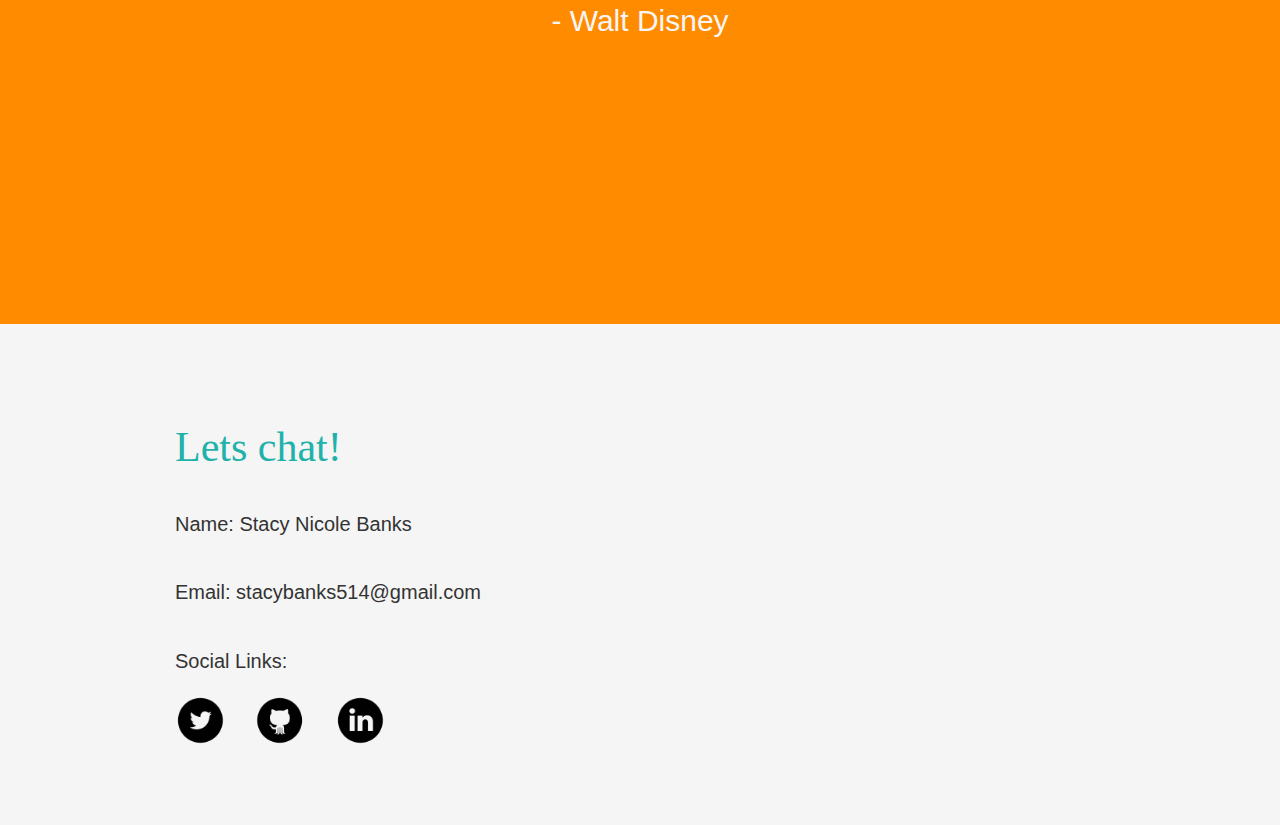
==== commit 88cf36de: "changing greeting" ====
--- a/Website_under_construction.html
+++ b/Website_under_construction.html
@@ -27,7 +27,7 @@
     <div class="col-lg-12">
       <section class="module parallax parallax-1">
         <div class="container" id="welcome">
-          <h1 class="intro">I'm Stacy</h1>
+          <h1 class="intro">Hi, I'm Stacy</h1>
           <h3 class="web">A web developer</h3>
         </div>
       </section>
@@ -38,7 +38,7 @@
     <div class="col-lg-12">
       <section class="module content">
         <div class="container">
-          <h2>Curious about me?</h2>
+          <h2>Who am I?</h2>
           <p>I am a highly motivated full stack web developer equally comfortable in both front and back-end applications. Finds enjoyment in learning new aspects of programming languages and welcomes a good challenge. Values collaborative engagement and establishing a positive rapport with all stakeholders.</p>
           <br>
           <h2>What do I know?</h2>
--- a/style.css
+++ b/style.css
@@ -50,16 +50,15 @@
 }
 
 section.module.parallax-1 {
-  background-image: url("001.jpg");
+  background-image: url("rsz_2001.jpg");
 }
 
 section.module.parallax-2 {
-  background-image: url("001.jpg");
-  /*background-color: peachpuff;*/
+  background-color: mediumseagreen;
 }
 
 section.module.parallax-3 {
-  background-image: url("001.jpg");
+  background-color: darkorange;
 }
 
 @media all and (min-width: 600px) {
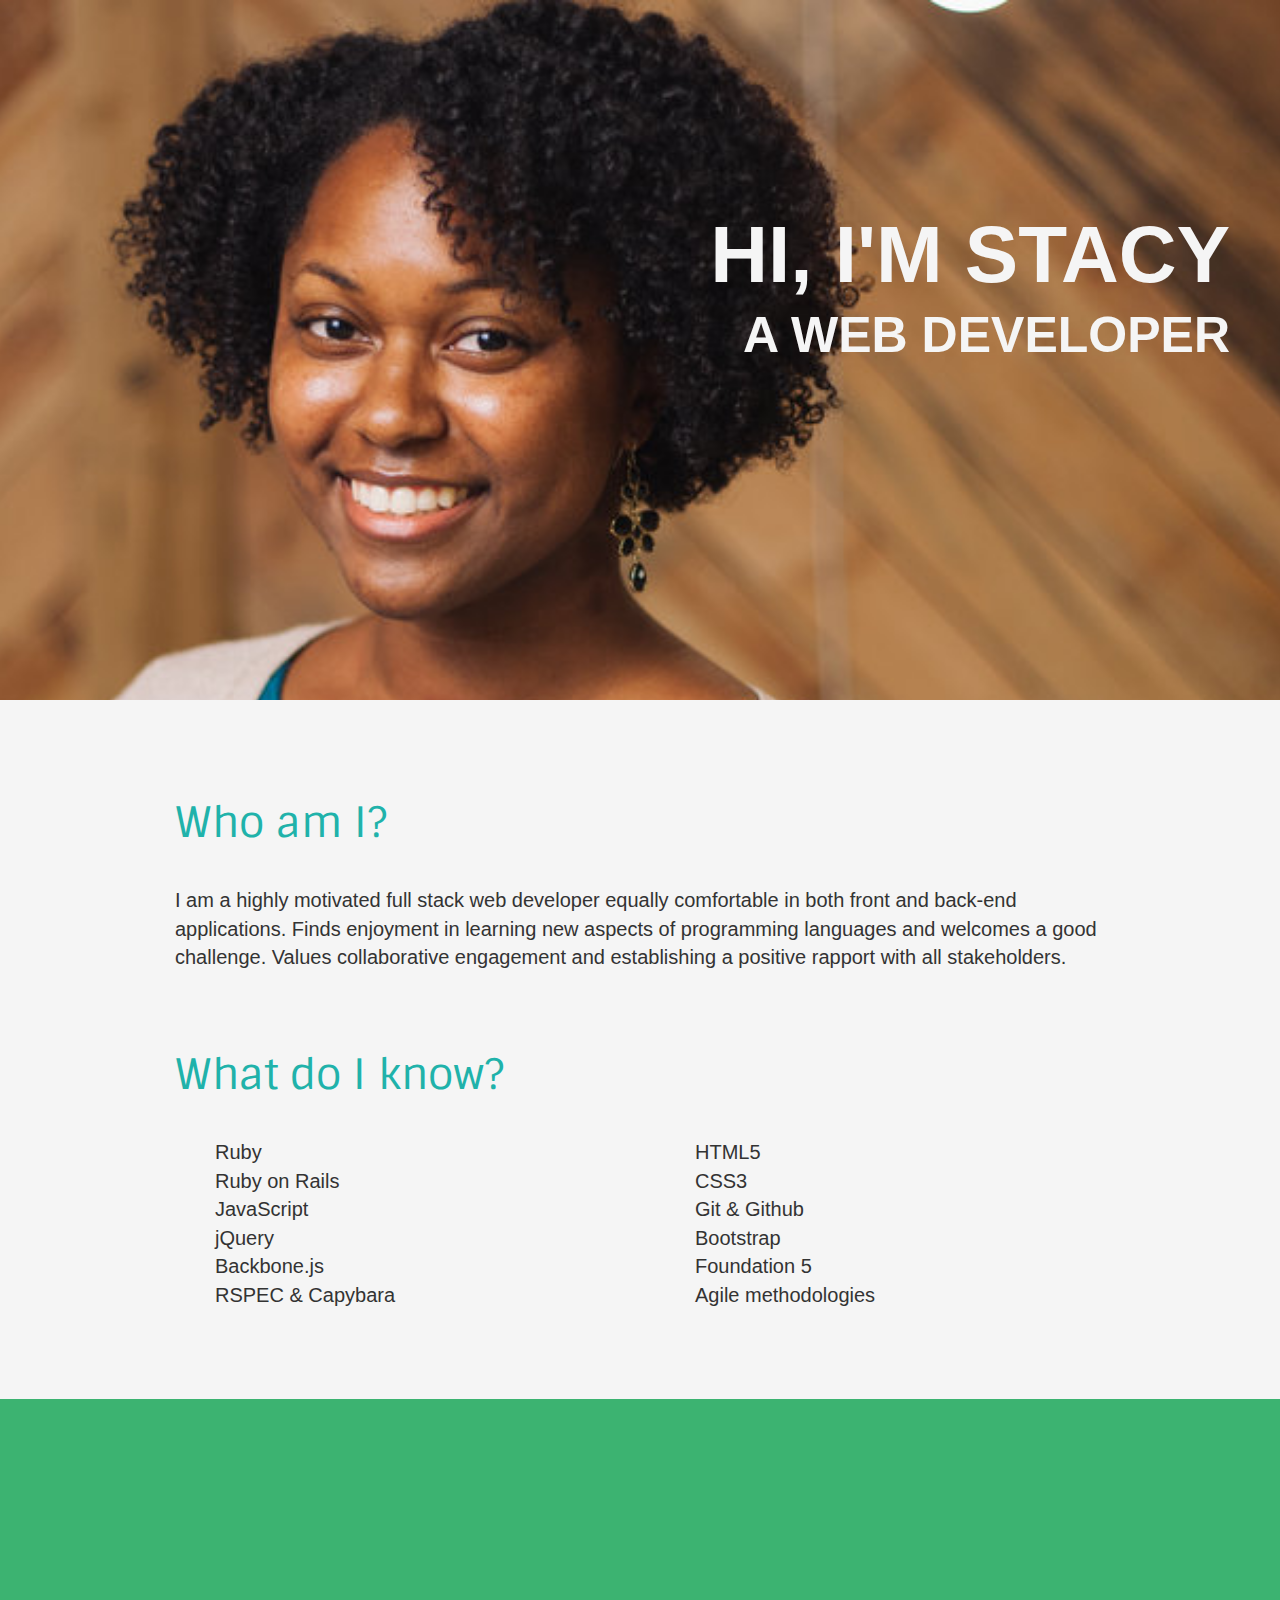
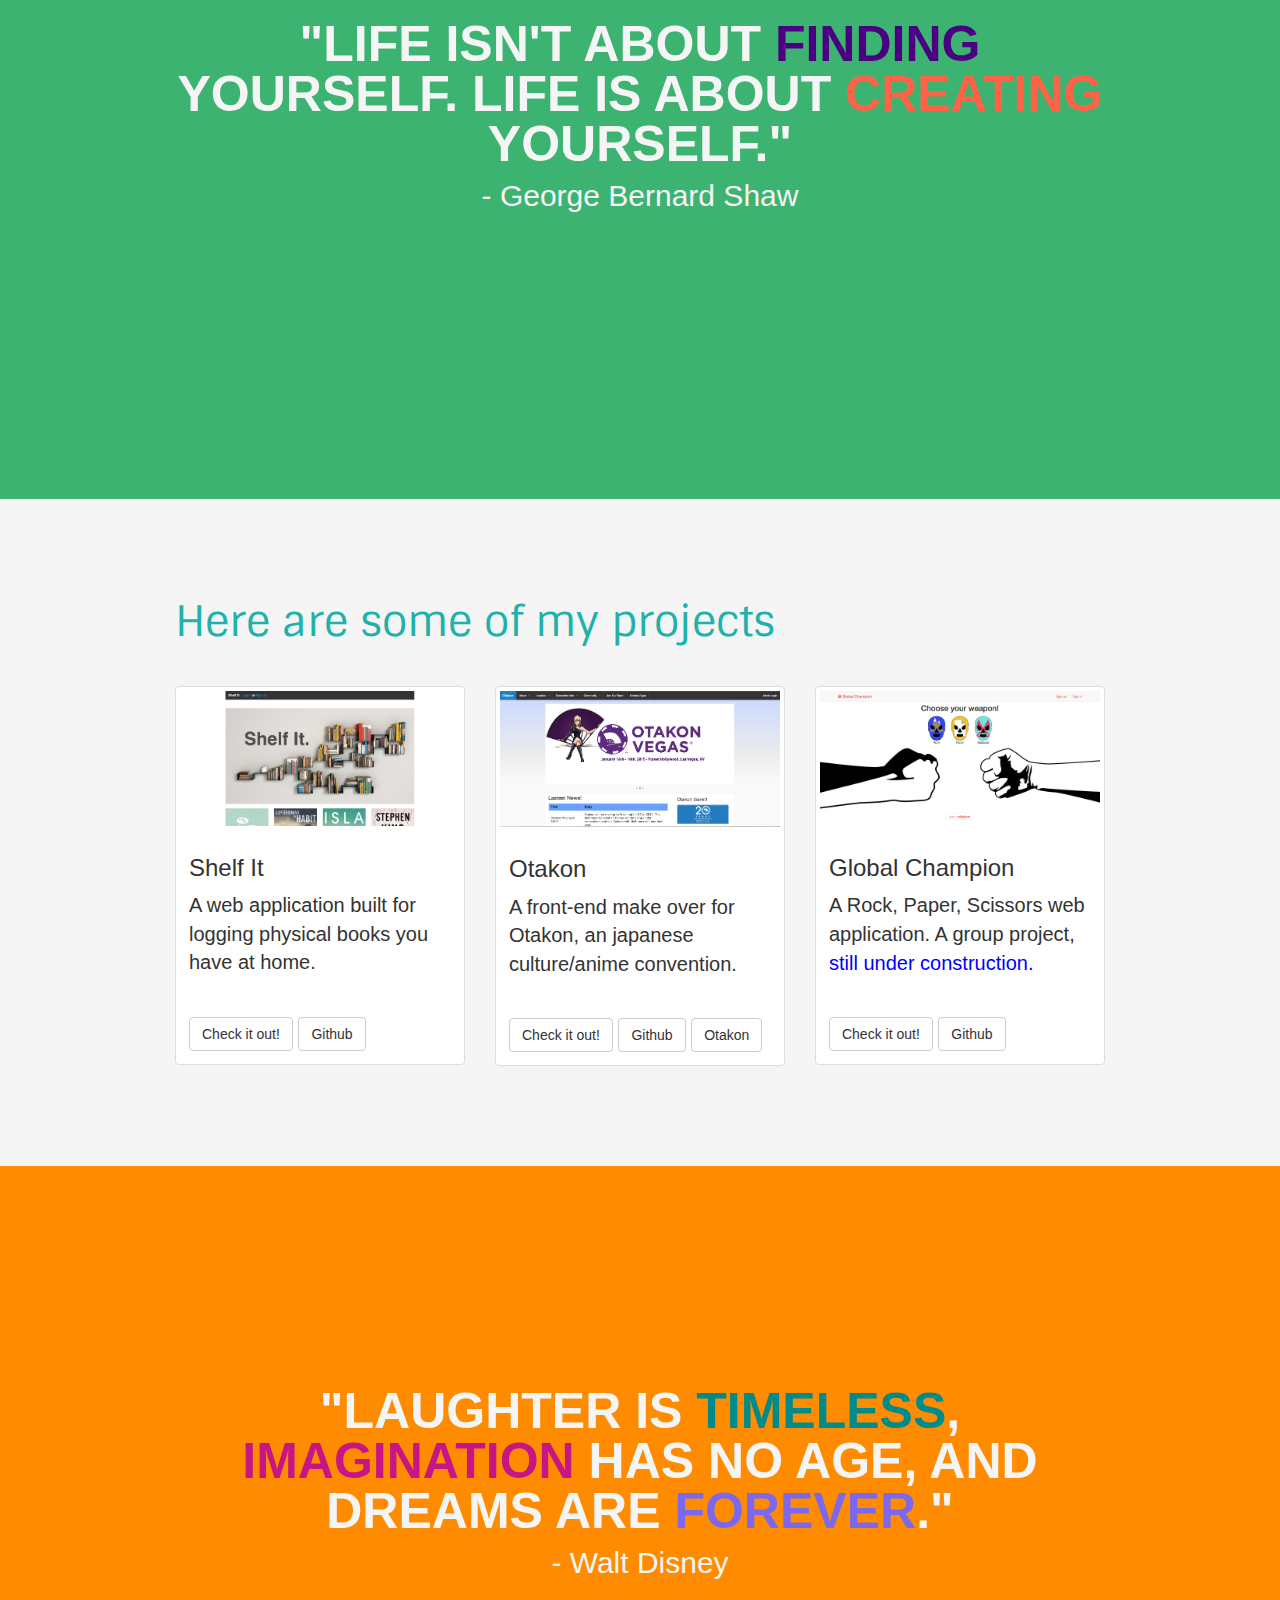
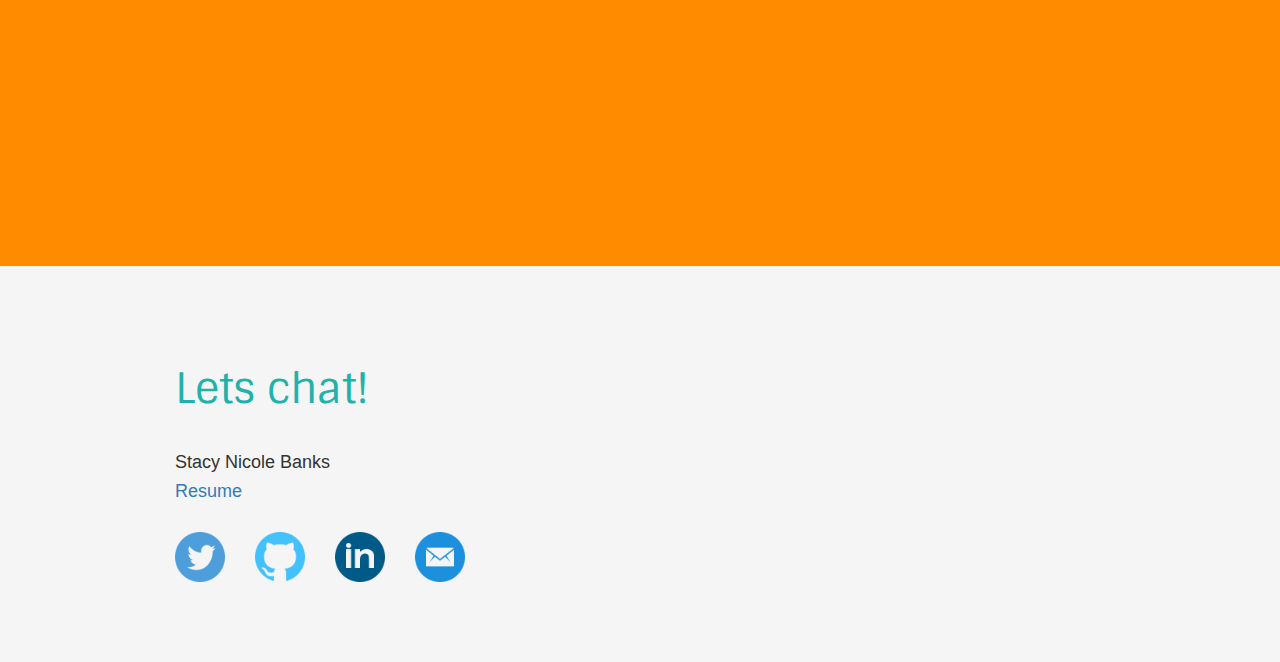
==== commit 7705fb35: "made some minor adjustments" ====
--- a/Website_under_construction.html
+++ b/Website_under_construction.html
@@ -1,7 +1,7 @@
 <!DOCTYPE html>
 <html>
 
-<head>
+<head> 
     <title>Stacy Nicole Banks</title>
     <head>
         <link rel="stylesheet" type="text/css" href="style.css">
@@ -9,6 +9,7 @@
         <meta charset="utf-8">
         <meta http-equiv="X-UA-Compatible" content="IE=edge">
         <meta name="viewport" content="width=device-width, initial-scale=1">
+        <link href='https://fonts.googleapis.com/css?family=Sintony' rel='stylesheet' type='text/css'>
 
         <!-- Bootstrap -->
         <link href="dist/css/bootstrap.min.css" rel="stylesheet">
@@ -51,20 +52,16 @@
                 <li>jQuery</li>
                 <li>Backbone.js</li>
                 <li>RSPEC & Capybara</li>
-                <li>PostgreSQL</li>
-                <li>Active Record</li>
               </ul>
             </div>
             <div class="col-md-6" >
               <ul>
+                <li>HTML5</li>
+                <li>CSS3</li>
                 <li>Git & Github</li>
-                <li>HTML5</li>
-                <li>CSS</li>
                 <li>Bootstrap</li>
-                <li>Foundation</li>
+                <li>Foundation 5</li>
                 <li>Agile methodologies</li>
-                <li>Problem solving</li>
-                <li>Wireframing</li>
               </ul>
             </div>
           </div> 
@@ -92,7 +89,7 @@
          <div class="row">
             <div class="col-sm-6 col-md-4">
               <div class="thumbnail">
-                <img src="shelfit.png" alt="Shelf It" >
+                <a href="https://murmuring-escarpment-3877.herokuapp.com/"> <img src="shelfit.png" alt="Shelf It" ></a>
                 <div class="caption">
                   <h3>Shelf It</h3>
                   <p>A web application built for logging physical books you have at home. </p>
@@ -102,23 +99,23 @@
             </div>
             <div class="col-sm-6 col-md-4">
               <div class="thumbnail">
-                <img src="rps.png" alt="Global Champion RPS" >
-                <div class="caption">
-                  <h3>Global Champion</h3>
-                  <p>A Rock, Paper, Scissors web application. Built with single and multiplayer.</p>
-                  <p><a href="https://globalchampion.herokuapp.com/" class="btn btn-default" role="button">Check it out!</a>   <a href="https://github.com/seanlarge/RPS_GLOBALCHAMPION" class="btn btn-default" role="button">Github</a></p>
-                </div>
-              </div>
-            </div>
-            <div class="col-sm-6 col-md-4">
-              <div class="thumbnail">
-                <img src="otakon.png" alt="Shelf It" >
+                <a href="https://stormy-fjord-2951.herokuapp.com/"> <img src="otakon.png" alt="Otakon" ></a>
                 <div class="caption">
                   <h3>Otakon</h3>
                   <p>A front-end make over for Otakon, an japanese culture/anime convention. </p>
                   <p><a href="https://stormy-fjord-2951.herokuapp.com/" class="btn btn-default" role="button">Check it out!</a>   <a href="https://github.com/stacybanks514/Otakon_Website" class="btn btn-default" role="button">Github</a>
                     <a href="https://www.otakon.com/default.asp" class="btn btn-default" role="button">Otakon</a>
                   </p>
+                </div>
+              </div>
+            </div>
+            <div class="col-sm-6 col-md-4">
+              <div class="thumbnail">
+                <a href="https://globalchampion.herokuapp.com/"> <img src="rps.png" alt="Global Champion RPS" ></a>
+                <div class="caption">
+                  <h3>Global Champion</h3>
+                  <p>A Rock, Paper, Scissors web application. A group project, <span style="color:blue">still under construction.</span></p>
+                  <p><a href="https://globalchampion.herokuapp.com/" class="btn btn-default" role="button">Check it out!</a>   <a href="https://github.com/seanlarge/RPS_GLOBALCHAMPION" class="btn btn-default" role="button">Github</a></p>
                 </div>
               </div>
             </div>
@@ -146,28 +143,35 @@
           <div class="row" >
             <div class="col-lg-12">
               <h2>Lets chat!</h2>
-              <p> Name: Stacy Nicole Banks </p> 
-              <p> Email: stacybanks514@gmail.com </p> 
-              <p> Social Links: </p> 
+              <h4> Stacy Nicole Banks </h4> 
+              <h4><a href="StacyNicoleBanksResume00.pdf">Resume</a></h4>
             </div>
           </div>
           <div class="row">
             <div class="col-md-1">
               <br>
               <a href="https://twitter.com/HonestlySNB">
-                <img src="twitter.png" class="img-responsive" alt="Responsive image">
+                <img src="twitter@2x.png" class="img-responsive" alt="Responsive image">
               </a>
             </div>
             <div class="col-md-1">
               <br>
               <a href="https://github.com/stacybanks514">
-                <img src="github.png" class="img-responsive" alt="Responsive image"></div>
+                <img src="github@2x.png" class="img-responsive" alt="Responsive image">
               </a>
+            </div>
             <div class="col-md-1">
               <br>
               <a href="https://www.linkedin.com/pub/stacy-banks/31/575/679">
-                <img src="linkedin.png" class="img-responsive" alt="Responsive image"></div> 
+                <img src="linked-in@2x.png" class="img-responsive" alt="Responsive image">
               </a>
+            </div> 
+            <div class="col-md-1">
+              <br>
+              <a href="mailto:stacybanks514@gmail.com">
+                <img src="mail@2x.png" class="img-responsive" alt="Responsive image">
+              </a>
+            </div> 
           </div>
         </div>
       </section>
--- a/style.css
+++ b/style.css
@@ -8,7 +8,7 @@
 }
 section.module h2 {
   margin-bottom: 40px;
-  font-family: "Roboto Slab", serif;
+  font-family: 'Sintony', sans-serif;
   font-size: 30px;
 }
 section.module p {
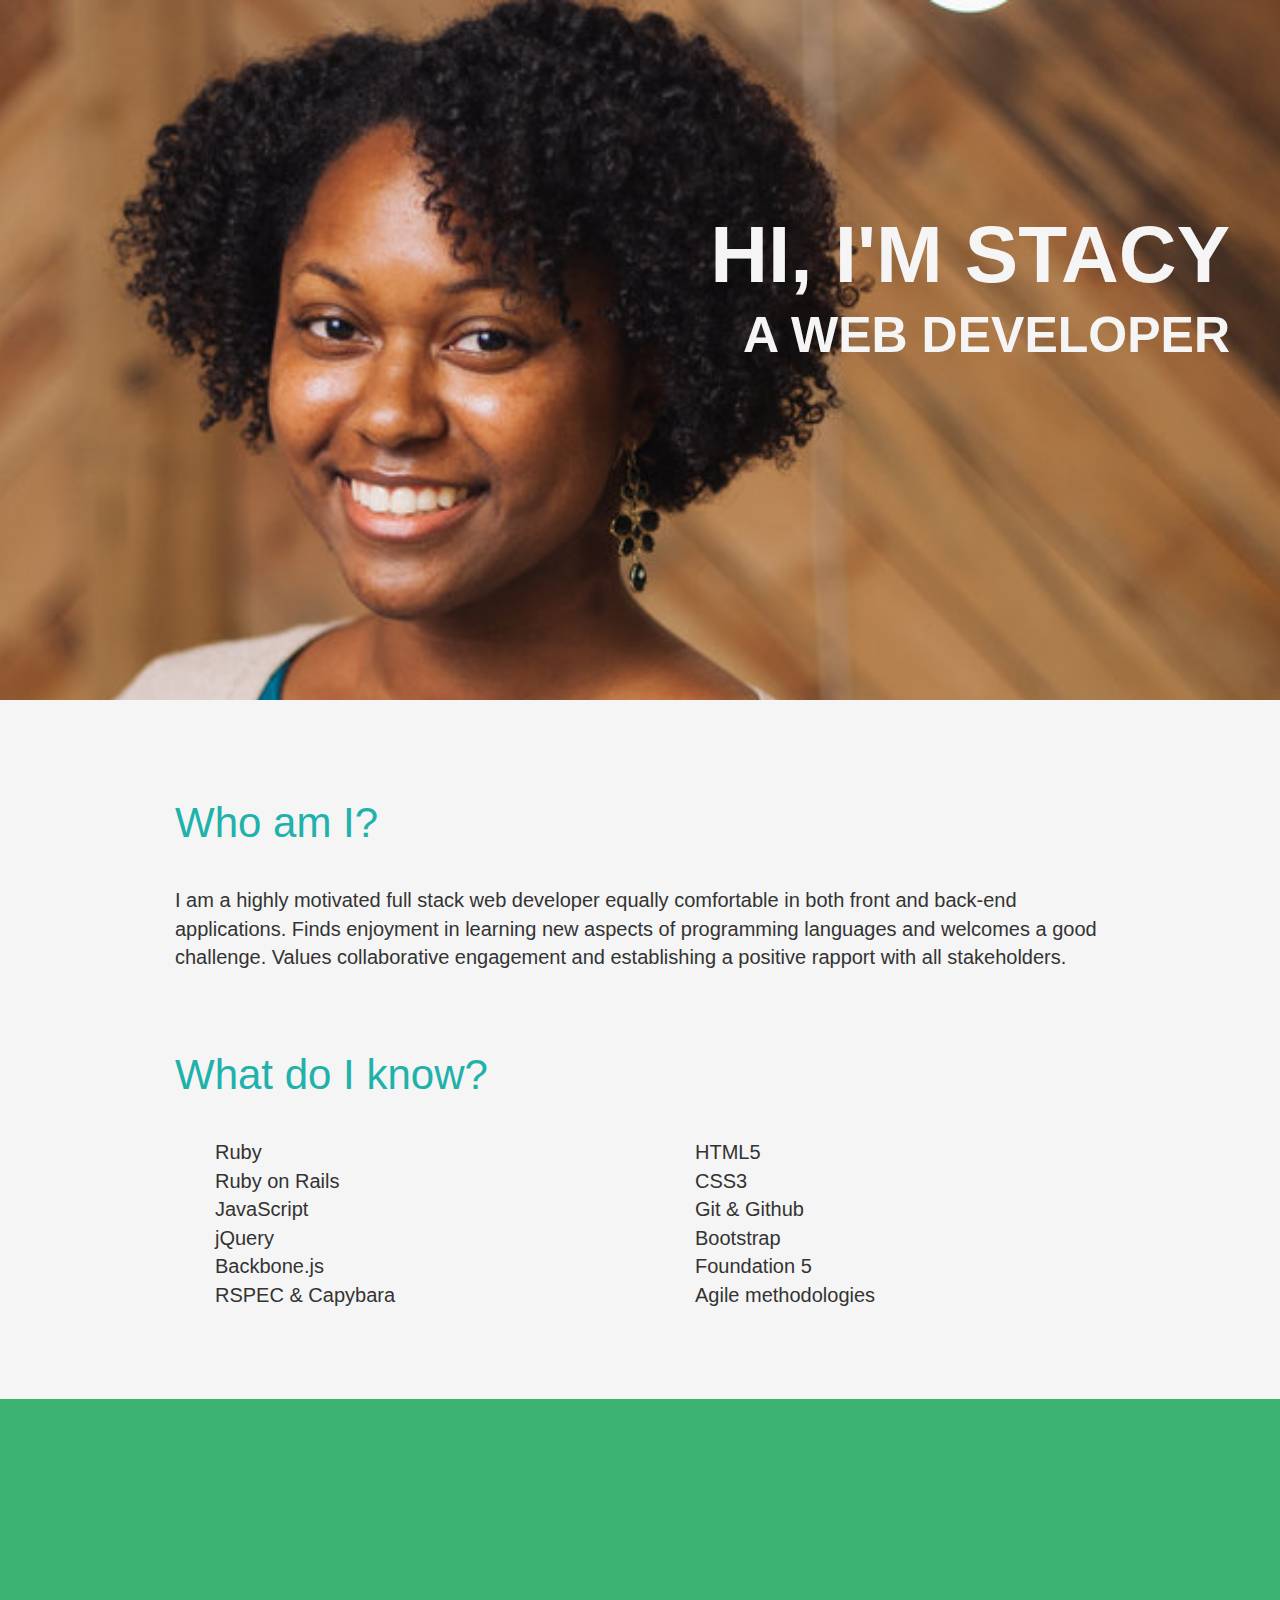
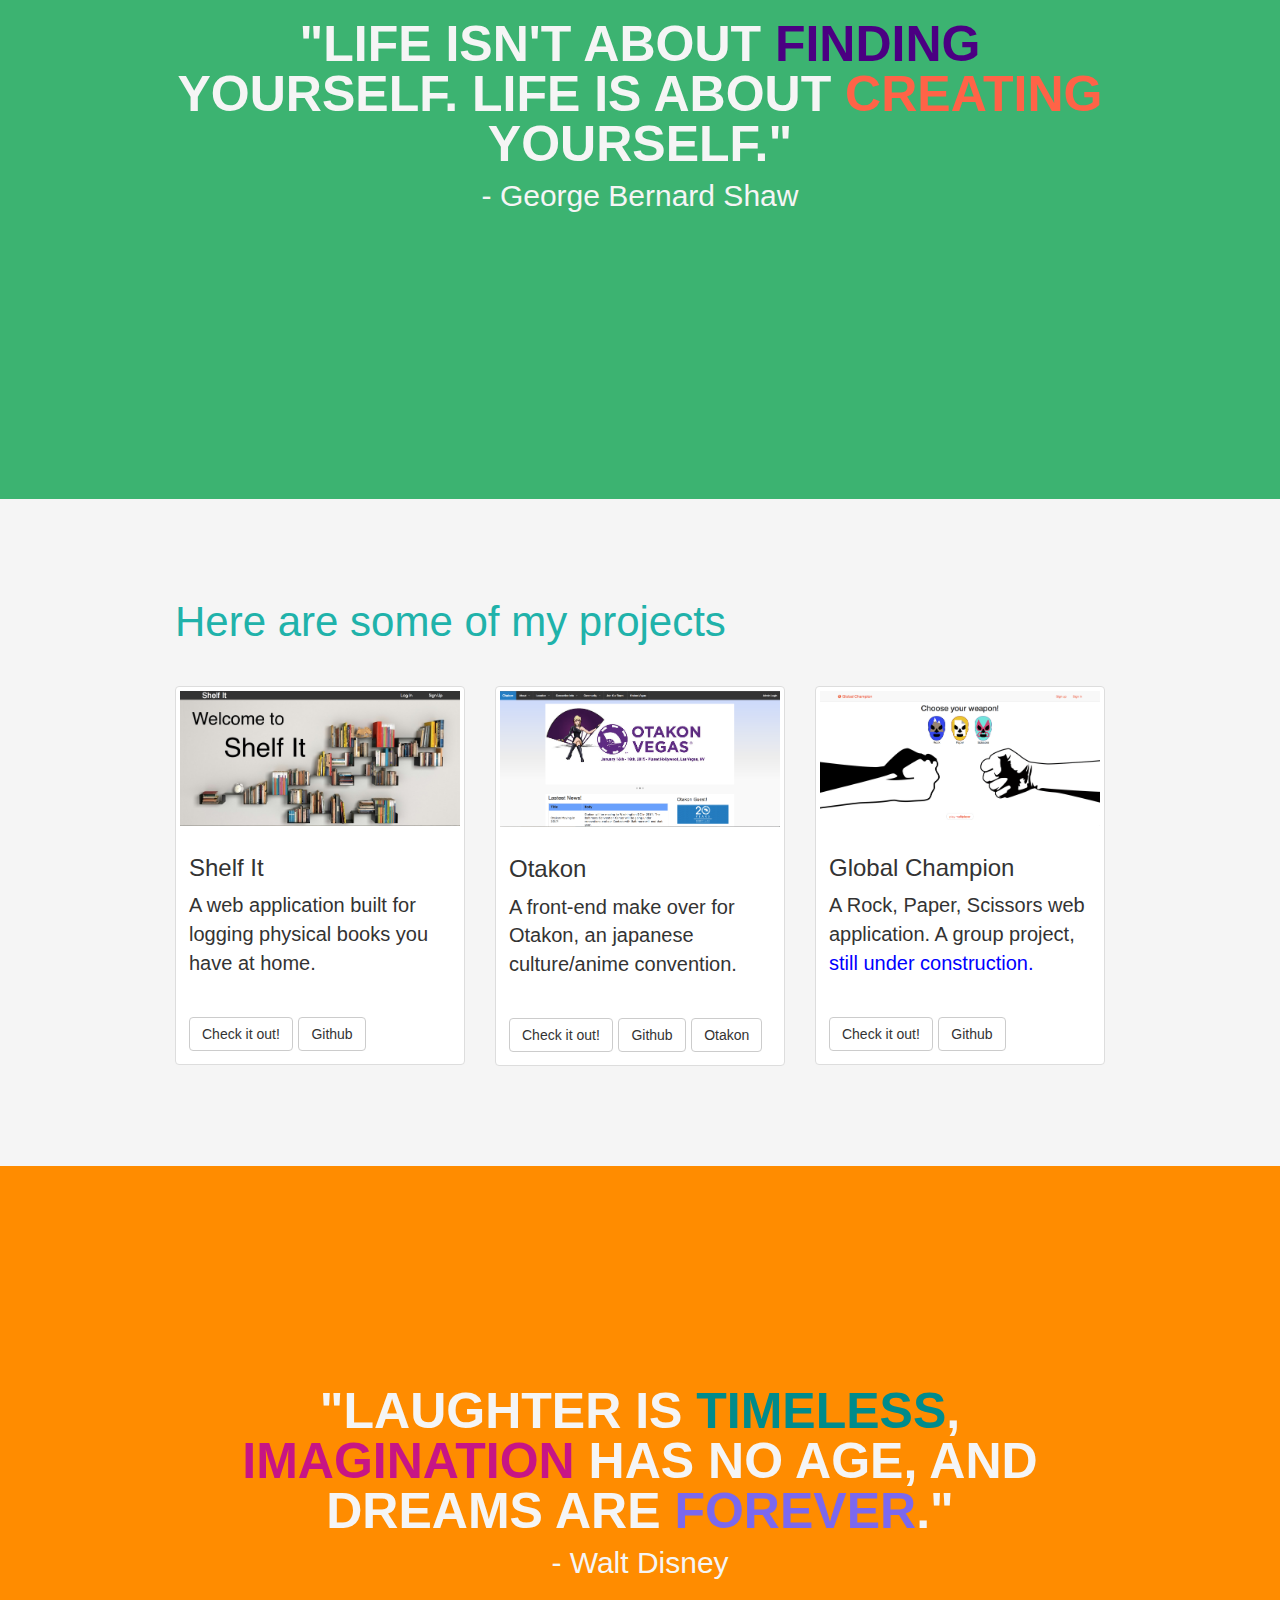
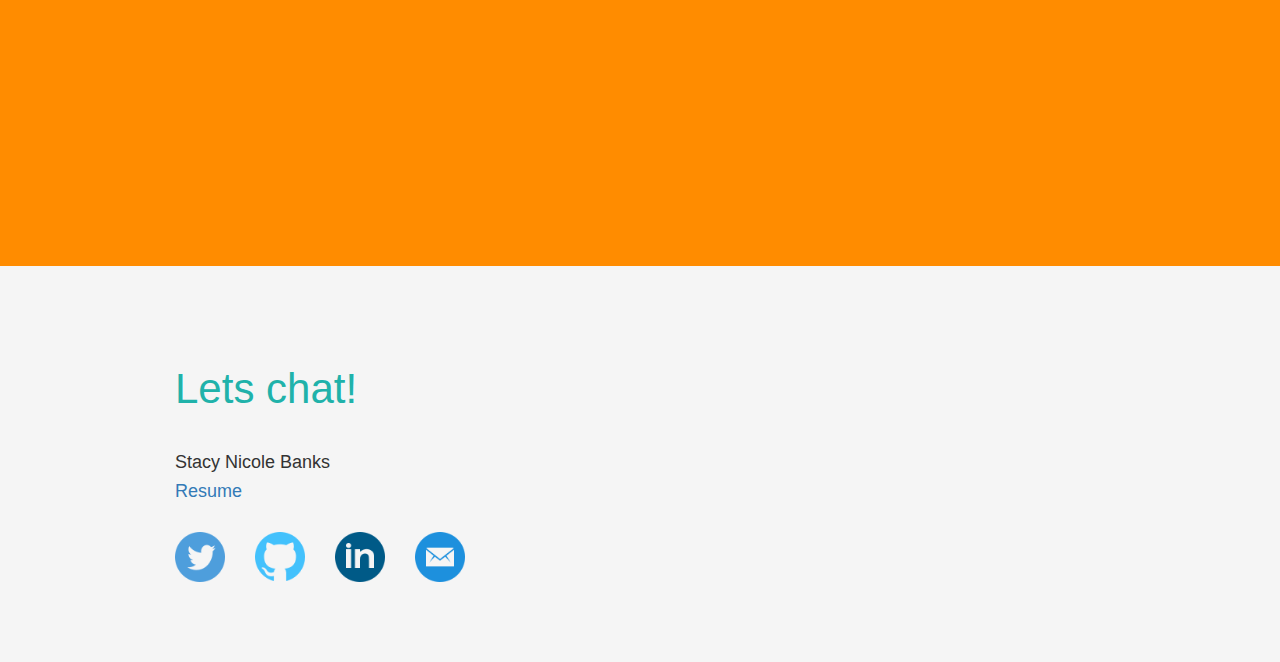
==== commit e1b81c20: "added new resume" ====
--- a/Website_under_construction.html
+++ b/Website_under_construction.html
@@ -144,7 +144,7 @@
             <div class="col-lg-12">
               <h2>Lets chat!</h2>
               <h4> Stacy Nicole Banks </h4> 
-              <h4><a href="StacyNicoleBanksResume00.pdf">Resume</a></h4>
+              <h4><a href="Resume-Front-EndDevSep2015.pdf">Resume</a></h4>
             </div>
           </div>
           <div class="row">
--- a/style.css
+++ b/style.css
@@ -8,7 +8,7 @@
 }
 section.module h2 {
   margin-bottom: 40px;
-  font-family: 'Sintony', sans-serif;
+  font-family: 'Open Sans', sans-serif;
   font-size: 30px;
 }
 section.module p {
@@ -97,12 +97,23 @@
 }
 .intro {
   line-height: 100px;
+  font-size: 200px;
   text-align: center;
+  font-family: 'Open Sans', sans-serif;
+}
+.row.social {
+  padding-right: 15px;
 }
 .web {
   line-height: 100px;
   text-align: right;
+  font-family: 'Open Sans', sans-serif;
 }
+
+.intro-social {
+  padding: 0 5px;
+}
+
 #list {
   max-width: 500px;
 }
